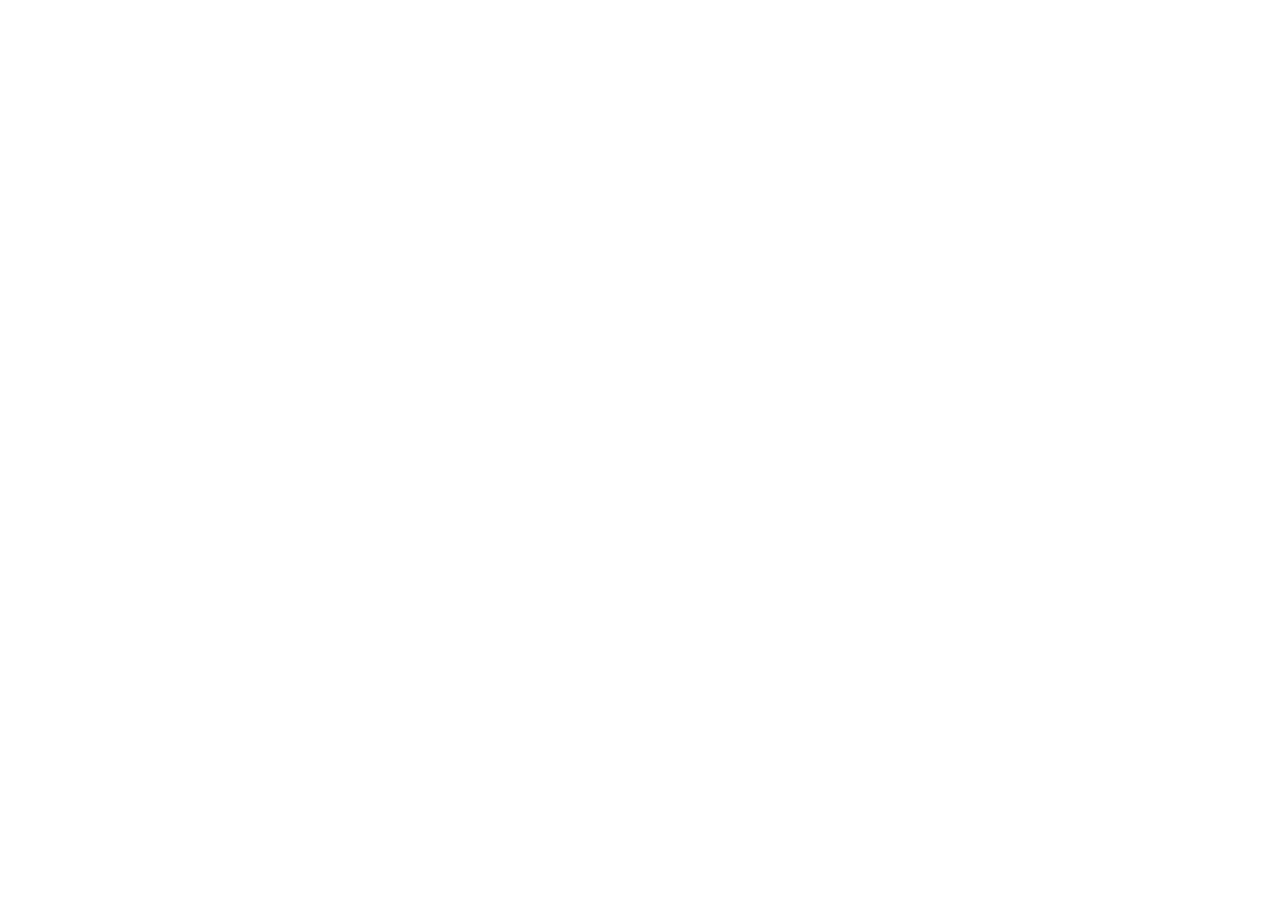
==== index.html @ 455a5738 "Publier l'aperçu temporaire SDC" ====
<!doctype html>
<html lang="fr">
  <head><meta name="robots" content="noindex,nofollow">
    <meta charset="UTF-8" />
    <script>
      if (window.location.hostname === "structuredecuisine.ca") {
        window.location.replace(
          `https://www.structuredecuisine.ca${window.location.pathname}${window.location.search}${window.location.hash}`
        );
      }
    </script>
    <link rel="icon" type="image/png" href="https://media.base44.com/images/public/6a1e650413ca19ba5ec7c178/7df079cc3_generated_image.png" />
    <meta name="viewport" content="width=device-width, initial-scale=1.0, maximum-scale=5.0, user-scalable=yes" />
    <meta name="description" content="Structure de Cuisine implante un système d'exploitation complet dans votre cuisine de restaurant : planification, production, service, standards, procédures et food cost connectés en un seul système cohérent." />
    <link rel="manifest" href="/manifest.json" />
    <title>Structure de Cuisine — Le système d'exploitation des cuisines de restaurant</title>
    <!-- Open Graph / Facebook -->
    <meta property="og:type" content="website" />
    <meta property="og:url" content="https://structuredecuisine.ca/" />
    <meta property="og:title" content="Une cuisine autonome et rentable — le système d'exploitation des cuisines professionnelles" />
    <meta property="og:description" content="Pas un logiciel : un système. Restos, traiteurs, RPA et pourvoiries — planification, production, service, standards et food cost connectés, implantés chez vous par notre équipe." />
    <meta property="og:image" content="https://media.base44.com/images/public/6a1e650413ca19ba5ec7c178/11a339446_generated_image.png" />
    <meta property="og:image:width" content="1200" />
    <meta property="og:image:height" content="630" />
    <meta property="og:locale" content="fr_CA" />
    <meta property="og:site_name" content="Structure de Cuisine" />
    <meta property="og:image:alt" content="Structure de Cuisine — système d'exploitation pour cuisines professionnelles" />
    <!-- Twitter Card -->
    <meta name="twitter:card" content="summary_large_image" />
    <meta name="twitter:title" content="Une cuisine autonome et rentable — le système d'exploitation des cuisines professionnelles" />
    <meta name="twitter:description" content="Pas un logiciel : un système. Restos, traiteurs, RPA et pourvoiries — planification, production, service, standards et food cost connectés." />
    <meta name="twitter:image" content="https://media.base44.com/images/public/6a1e650413ca19ba5ec7c178/11a339446_generated_image.png" />
    <!-- Structured Data: Organization -->
    <script type="application/ld+json">
    {
      "@context": "https://schema.org",
      "@type": "Organization",
      "name": "Structure de Cuisine",
      "url": "https://structuredecuisine.ca",
      "logo": "https://media.base44.com/images/public/6a1e650413ca19ba5ec7c178/b136acbcc_ChatGPTImage14juil202619_05_36.png",
      "description": "Système d'exploitation pour cuisines professionnelles et résidences privées pour aînés.",
      "telephone": "+1-819-266-7473",
      "email": "info@structuredecuisine.ca",
      "address": {
        "@type": "PostalAddress",
        "addressRegion": "QC",
        "addressCountry": "CA"
      }
    }
    </script>
    <!-- Google Search Console Verification -->
    <meta name="google-site-verification" content="1Y_X5spc3R9MdugPb4sl7Ts0Dm1NwcgOAiDDQ8-FZPk" />
    <script type="module" crossorigin src="/assets/index-BMzRakE6.js"></script>
    <link rel="stylesheet" crossorigin href="/assets/index-CSy0cSYy.css">
  </head>
  <body>
    <div id="root"></div>
  </body>
</html>
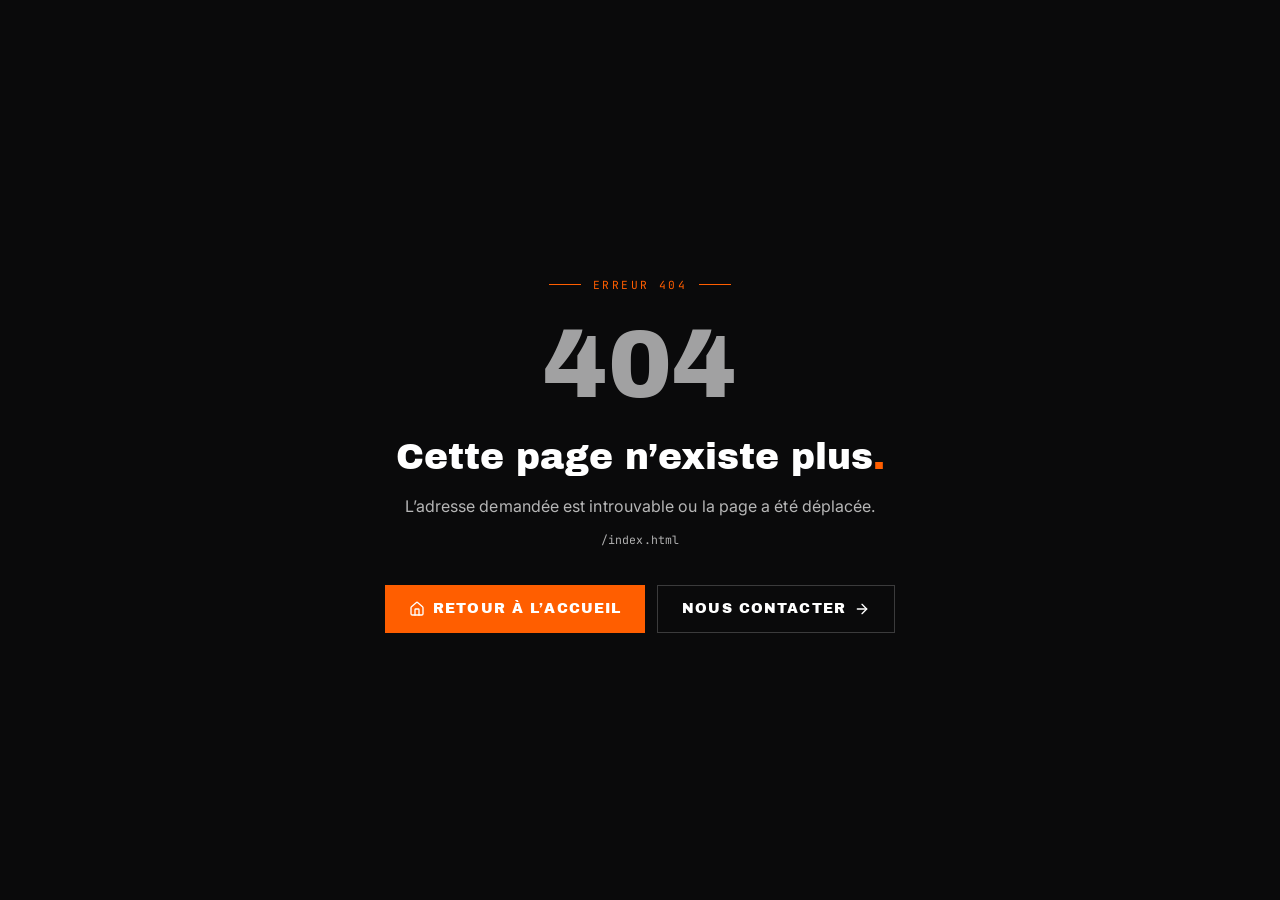
==== commit d6512d74: "Remplacer l’ancienne maquette par l’adaptation fidèle du site actuel" ====
--- a/index.html
+++ b/index.html
@@ -1,24 +1,18 @@
 <!doctype html>
 <html lang="fr">
-  <head><meta name="robots" content="noindex,nofollow">
+  <head>
     <meta charset="UTF-8" />
-    <script>
-      if (window.location.hostname === "structuredecuisine.ca") {
-        window.location.replace(
-          `https://www.structuredecuisine.ca${window.location.pathname}${window.location.search}${window.location.hash}`
-        );
-      }
-    </script>
     <link rel="icon" type="image/png" href="https://media.base44.com/images/public/6a1e650413ca19ba5ec7c178/7df079cc3_generated_image.png" />
     <meta name="viewport" content="width=device-width, initial-scale=1.0, maximum-scale=5.0, user-scalable=yes" />
-    <meta name="description" content="Structure de Cuisine implante un système d'exploitation complet dans votre cuisine de restaurant : planification, production, service, standards, procédures et food cost connectés en un seul système cohérent." />
+    <meta name="robots" content="noindex, nofollow, noarchive" />
+    <meta name="description" content="Reprenez le contrôle de votre cuisine grâce à des chefs expérimentés qui standardisent vos recettes, structurent votre production et implantent un système fait sur mesure." />
     <link rel="manifest" href="/manifest.json" />
-    <title>Structure de Cuisine — Le système d'exploitation des cuisines de restaurant</title>
+    <title>Structure de Cuisine — Des chefs expérimentés pour reprendre le contrôle</title>
     <!-- Open Graph / Facebook -->
     <meta property="og:type" content="website" />
     <meta property="og:url" content="https://structuredecuisine.ca/" />
-    <meta property="og:title" content="Une cuisine autonome et rentable — le système d'exploitation des cuisines professionnelles" />
-    <meta property="og:description" content="Pas un logiciel : un système. Restos, traiteurs, RPA et pourvoiries — planification, production, service, standards et food cost connectés, implantés chez vous par notre équipe." />
+    <meta property="og:title" content="Reprenez le contrôle grâce à des chefs expérimentés" />
+    <meta property="og:description" content="Nos chefs s'investissent dans votre cuisine pour standardiser les recettes, structurer la production et implanter un système fait sur mesure." />
     <meta property="og:image" content="https://media.base44.com/images/public/6a1e650413ca19ba5ec7c178/11a339446_generated_image.png" />
     <meta property="og:image:width" content="1200" />
     <meta property="og:image:height" content="630" />
@@ -27,8 +21,8 @@
     <meta property="og:image:alt" content="Structure de Cuisine — système d'exploitation pour cuisines professionnelles" />
     <!-- Twitter Card -->
     <meta name="twitter:card" content="summary_large_image" />
-    <meta name="twitter:title" content="Une cuisine autonome et rentable — le système d'exploitation des cuisines professionnelles" />
-    <meta name="twitter:description" content="Pas un logiciel : un système. Restos, traiteurs, RPA et pourvoiries — planification, production, service, standards et food cost connectés." />
+    <meta name="twitter:title" content="Reprenez le contrôle grâce à des chefs expérimentés" />
+    <meta name="twitter:description" content="Nos chefs s'investissent dans votre cuisine pour standardiser les recettes, structurer la production et implanter un système fait sur mesure." />
     <meta name="twitter:image" content="https://media.base44.com/images/public/6a1e650413ca19ba5ec7c178/11a339446_generated_image.png" />
     <!-- Structured Data: Organization -->
     <script type="application/ld+json">
@@ -50,8 +44,8 @@
     </script>
     <!-- Google Search Console Verification -->
     <meta name="google-site-verification" content="1Y_X5spc3R9MdugPb4sl7Ts0Dm1NwcgOAiDDQ8-FZPk" />
-    <script type="module" crossorigin src="/assets/index-BMzRakE6.js"></script>
-    <link rel="stylesheet" crossorigin href="/assets/index-CSy0cSYy.css">
+    <script type="module" crossorigin src="/sdc-static/assets/index-B7ZdfgzP.js"></script>
+    <link rel="stylesheet" crossorigin href="/sdc-static/assets/index-BBaNvQqm.css">
   </head>
   <body>
     <div id="root"></div>
--- a/sdc-static/assets/index-BBaNvQqm.css
+++ b/sdc-static/assets/index-BBaNvQqm.css
@@ -0,0 +1 @@
+@import"https://fonts.googleapis.com/css2?family=Archivo+Black&family=Inter:wght@300;400;500;600;700&family=JetBrains+Mono:wght@400;500&display=swap";*,:before,:after{--tw-border-spacing-x: 0;--tw-border-spacing-y: 0;--tw-translate-x: 0;--tw-translate-y: 0;--tw-rotate: 0;--tw-skew-x: 0;--tw-skew-y: 0;--tw-scale-x: 1;--tw-scale-y: 1;--tw-pan-x: ;--tw-pan-y: ;--tw-pinch-zoom: ;--tw-scroll-snap-strictness: proximity;--tw-gradient-from-position: ;--tw-gradient-via-position: ;--tw-gradient-to-position: ;--tw-ordinal: ;--tw-slashed-zero: ;--tw-numeric-figure: ;--tw-numeric-spacing: ;--tw-numeric-fraction: ;--tw-ring-inset: ;--tw-ring-offset-width: 0px;--tw-ring-offset-color: #fff;--tw-ring-color: rgb(59 130 246 / .5);--tw-ring-offset-shadow: 0 0 #0000;--tw-ring-shadow: 0 0 #0000;--tw-shadow: 0 0 #0000;--tw-shadow-colored: 0 0 #0000;--tw-blur: ;--tw-brightness: ;--tw-contrast: ;--tw-grayscale: ;--tw-hue-rotate: ;--tw-invert: ;--tw-saturate: ;--tw-sepia: ;--tw-drop-shadow: ;--tw-backdrop-blur: ;--tw-backdrop-brightness: ;--tw-backdrop-contrast: ;--tw-backdrop-grayscale: ;--tw-backdrop-hue-rotate: ;--tw-backdrop-invert: ;--tw-backdrop-opacity: ;--tw-backdrop-saturate: ;--tw-backdrop-sepia: ;--tw-contain-size: ;--tw-contain-layout: ;--tw-contain-paint: ;--tw-contain-style: }::backdrop{--tw-border-spacing-x: 0;--tw-border-spacing-y: 0;--tw-translate-x: 0;--tw-translate-y: 0;--tw-rotate: 0;--tw-skew-x: 0;--tw-skew-y: 0;--tw-scale-x: 1;--tw-scale-y: 1;--tw-pan-x: ;--tw-pan-y: ;--tw-pinch-zoom: ;--tw-scroll-snap-strictness: proximity;--tw-gradient-from-position: ;--tw-gradient-via-position: ;--tw-gradient-to-position: ;--tw-ordinal: ;--tw-slashed-zero: ;--tw-numeric-figure: ;--tw-numeric-spacing: ;--tw-numeric-fraction: ;--tw-ring-inset: ;--tw-ring-offset-width: 0px;--tw-ring-offset-color: #fff;--tw-ring-color: rgb(59 130 246 / .5);--tw-ring-offset-shadow: 0 0 #0000;--tw-ring-shadow: 0 0 #0000;--tw-shadow: 0 0 #0000;--tw-shadow-colored: 0 0 #0000;--tw-blur: ;--tw-brightness: ;--tw-contrast: ;--tw-grayscale: ;--tw-hue-rotate: ;--tw-invert: ;--tw-saturate: ;--tw-sepia: ;--tw-drop-shadow: ;--tw-backdrop-blur: ;--tw-backdrop-brightness: ;--tw-backdrop-contrast: ;--tw-backdrop-grayscale: ;--tw-backdrop-hue-rotate: ;--tw-backdrop-invert: ;--tw-backdrop-opacity: ;--tw-backdrop-saturate: ;--tw-backdrop-sepia: ;--tw-contain-size: ;--tw-contain-layout: ;--tw-contain-paint: ;--tw-contain-style: }*,:before,:after{box-sizing:border-box;border-width:0;border-style:solid;border-color:#e5e7eb}:before,:after{--tw-content: ""}html,:host{line-height:1.5;-webkit-text-size-adjust:100%;-moz-tab-size:4;-o-tab-size:4;tab-size:4;font-family:ui-sans-serif,system-ui,sans-serif,"Apple Color Emoji","Segoe UI Emoji",Segoe UI Symbol,"Noto Color Emoji";font-feature-settings:normal;font-variation-settings:normal;-webkit-tap-highlight-color:transparent}body{margin:0;line-height:inherit}hr{height:0;color:inherit;border-top-width:1px}abbr:where([title]){-webkit-text-decoration:underline dotted;text-decoration:underline dotted}h1,h2,h3,h4,h5,h6{font-size:inherit;font-weight:inherit}a{color:inherit;text-decoration:inherit}b,strong{font-weight:bolder}code,kbd,samp,pre{font-family:var(--font-mono);font-feature-settings:normal;font-variation-settings:normal;font-size:1em}small{font-size:80%}sub,sup{font-size:75%;line-height:0;position:relative;vertical-align:baseline}sub{bottom:-.25em}sup{top:-.5em}table{text-indent:0;border-color:inherit;border-collapse:collapse}button,input,optgroup,select,textarea{font-family:inherit;font-feature-settings:inherit;font-variation-settings:inherit;font-size:100%;font-weight:inherit;line-height:inherit;letter-spacing:inherit;color:inherit;margin:0;padding:0}button,select{text-transform:none}button,input:where([type=button]),input:where([type=reset]),input:where([type=submit]){-webkit-appearance:button;background-color:transparent;background-image:none}:-moz-focusring{outline:auto}:-moz-ui-invalid{box-shadow:none}progress{vertical-align:baseline}::-webkit-inner-spin-button,::-webkit-outer-spin-button{height:auto}[type=search]{-webkit-appearance:textfield;outline-offset:-2px}::-webkit-search-decoration{-webkit-appearance:none}::-webkit-file-upload-button{-webkit-appearance:button;font:inherit}summary{display:list-item}blockquote,dl,dd,h1,h2,h3,h4,h5,h6,hr,figure,p,pre{margin:0}fieldset{margin:0;padding:0}legend{padding:0}ol,ul,menu{list-style:none;margin:0;padding:0}dialog{padding:0}textarea{resize:vertical}input::-moz-placeholder,textarea::-moz-placeholder{opacity:1;color:#9ca3af}input::placeholder,textarea::placeholder{opacity:1;color:#9ca3af}button,[role=button]{cursor:pointer}:disabled{cursor:default}img,svg,video,canvas,audio,iframe,embed,object{display:block;vertical-align:middle}img,video{max-width:100%;height:auto}[hidden]:where(:not([hidden=until-found])){display:none}:root{--background: 0 0% 7%;--foreground: 0 0% 94%;--card: 0 0% 12%;--card-foreground: 0 0% 94%;--popover: 0 0% 10%;--popover-foreground: 0 0% 94%;--primary: 22 100% 50%;--primary-foreground: 0 0% 100%;--secondary: 0 0% 15%;--secondary-foreground: 0 0% 94%;--muted: 0 0% 15%;--muted-foreground: 0 0% 53%;--accent: 0 0% 15%;--accent-foreground: 0 0% 94%;--destructive: 0 84.2% 60.2%;--destructive-foreground: 0 0% 98%;--border: 0 0% 20%;--input: 0 0% 20%;--ring: 22 100% 50%;--chart-1: 22 100% 50%;--chart-2: 0 0% 60%;--chart-3: 0 0% 45%;--chart-4: 22 80% 60%;--chart-5: 0 0% 70%;--radius: .5rem;--font-heading: "Archivo Black", sans-serif;--font-body: "Inter", sans-serif;--font-display: "Archivo Black", sans-serif;--font-mono: "JetBrains Mono", monospace;--sidebar-background: 0 0% 7%;--sidebar-foreground: 0 0% 90%;--sidebar-primary: 22 100% 50%;--sidebar-primary-foreground: 0 0% 100%;--sidebar-accent: 0 0% 11%;--sidebar-accent-foreground: 0 0% 90%;--sidebar-border: 0 0% 17%;--sidebar-ring: 22 100% 50%}.dark{--background: 0 0% 4%;--foreground: 0 0% 98%;--card: 0 0% 7%;--card-foreground: 0 0% 98%;--popover: 0 0% 7%;--popover-foreground: 0 0% 98%;--primary: 22 100% 50%;--primary-foreground: 0 0% 100%;--secondary: 0 0% 14.9%;--secondary-foreground: 0 0% 98%;--muted: 0 0% 14.9%;--muted-foreground: 0 0% 63.9%;--accent: 0 0% 14.9%;--accent-foreground: 0 0% 98%;--destructive: 0 62.8% 30.6%;--destructive-foreground: 0 0% 98%;--border: 0 0% 17%;--input: 0 0% 17%;--ring: 22 100% 50%;--chart-1: 22 100% 50%;--chart-2: 0 0% 60%;--chart-3: 0 0% 45%;--chart-4: 22 80% 60%;--chart-5: 0 0% 70%;--sidebar-background: 0 0% 4%;--sidebar-foreground: 0 0% 90%;--sidebar-primary: 22 100% 50%;--sidebar-primary-foreground: 0 0% 100%;--sidebar-accent: 0 0% 11%;--sidebar-accent-foreground: 0 0% 90%;--sidebar-border: 0 0% 17%;--sidebar-ring: 22 100% 50%}*{border-color:hsl(var(--border));outline-color:hsl(var(--ring) / .5)}body{background-color:hsl(var(--background));font-family:var(--font-body);color:hsl(var(--foreground));overflow-x:hidden}.container{width:100%}@media(min-width:640px){.container{max-width:640px}}@media(min-width:768px){.container{max-width:768px}}@media(min-width:1024px){.container{max-width:1024px}}@media(min-width:1280px){.container{max-width:1280px}}@media(min-width:1536px){.container{max-width:1536px}}.sr-only{position:absolute;width:1px;height:1px;padding:0;margin:-1px;overflow:hidden;clip:rect(0,0,0,0);white-space:nowrap;border-width:0}.pointer-events-none{pointer-events:none}.pointer-events-auto{pointer-events:auto}.\!visible{visibility:visible!important}.visible{visibility:visible}.invisible{visibility:hidden}.static{position:static}.fixed{position:fixed}.absolute{position:absolute}.relative{position:relative}.sticky{position:sticky}.-inset-10{top:-2.5rem;right:-2.5rem;bottom:-2.5rem;left:-2.5rem}.-inset-3{top:-.75rem;right:-.75rem;bottom:-.75rem;left:-.75rem}.inset-0{top:0;right:0;bottom:0;left:0}.inset-x-0{left:0;right:0}.inset-x-4{left:1rem;right:1rem}.inset-y-0{top:0;bottom:0}.-bottom-12{bottom:-3rem}.-bottom-3{bottom:-.75rem}.-bottom-4{bottom:-1rem}.-left-12{left:-3rem}.-left-\[1\.86rem\]{left:-1.86rem}.-right-12{right:-3rem}.-right-2{right:-.5rem}.-right-24{right:-6rem}.-right-3{right:-.75rem}.-right-4{right:-1rem}.-top-12{top:-3rem}.-top-2{top:-.5rem}.-top-2\.5{top:-.625rem}.-top-24{top:-6rem}.-top-3{top:-.75rem}.bottom-0{bottom:0}.bottom-2{bottom:.5rem}.bottom-3{bottom:.75rem}.bottom-4{bottom:1rem}.bottom-6{bottom:1.5rem}.bottom-\[100px\]{bottom:100px}.bottom-\[calc\(80px\+env\(safe-area-inset-bottom\)\)\]{bottom:calc(80px + env(safe-area-inset-bottom))}.left-0{left:0}.left-1{left:.25rem}.left-1\/2{left:50%}.left-11{left:2.75rem}.left-2{left:.5rem}.left-3{left:.75rem}.left-4{left:1rem}.left-6{left:1.5rem}.left-\[12\.5\%\]{left:12.5%}.left-\[34px\]{left:34px}.left-\[50\%\]{left:50%}.right-0{right:0}.right-1{right:.25rem}.right-11{right:2.75rem}.right-2{right:.5rem}.right-3{right:.75rem}.right-4{right:1rem}.right-5{right:1.25rem}.right-6{right:1.5rem}.right-\[12\.5\%\]{right:12.5%}.top-0{top:0}.top-1{top:.25rem}.top-1\.5{top:.375rem}.top-1\/2{top:50%}.top-11{top:2.75rem}.top-2{top:.5rem}.top-20{top:5rem}.top-3{top:.75rem}.top-3\.5{top:.875rem}.top-4{top:1rem}.top-5{top:1.25rem}.top-6{top:1.5rem}.top-8{top:2rem}.top-\[1px\]{top:1px}.top-\[50\%\]{top:50%}.top-\[60\%\]{top:60%}.top-\[72px\]{top:72px}.top-\[calc\(\.75rem\+env\(safe-area-inset-top\)\)\]{top:calc(.75rem + env(safe-area-inset-top))}.top-full{top:100%}.-z-10{z-index:-10}.z-10{z-index:10}.z-20{z-index:20}.z-40{z-index:40}.z-50{z-index:50}.z-\[100001\]{z-index:100001}.z-\[100\]{z-index:100}.z-\[120\]{z-index:120}.z-\[130\]{z-index:130}.z-\[140\]{z-index:140}.z-\[1\]{z-index:1}.z-\[200\]{z-index:200}.z-\[210\]{z-index:210}.z-\[260\]{z-index:260}.z-\[300\]{z-index:300}.z-\[310\]{z-index:310}.z-\[90\]{z-index:90}.z-\[98\]{z-index:98}.z-\[99\]{z-index:99}.order-first{order:-9999}.col-span-1{grid-column:span 1 / span 1}.col-span-2{grid-column:span 2 / span 2}.col-span-3{grid-column:span 3 / span 3}.row-span-2{grid-row:span 2 / span 2}.-mx-1{margin-left:-.25rem;margin-right:-.25rem}.mx-0\.5{margin-left:.125rem;margin-right:.125rem}.mx-2{margin-left:.5rem;margin-right:.5rem}.mx-3{margin-left:.75rem;margin-right:.75rem}.mx-3\.5{margin-left:.875rem;margin-right:.875rem}.mx-auto{margin-left:auto;margin-right:auto}.my-0\.5{margin-top:.125rem;margin-bottom:.125rem}.my-1{margin-top:.25rem;margin-bottom:.25rem}.my-1\.5{margin-top:.375rem;margin-bottom:.375rem}.-ml-4{margin-left:-1rem}.-mt-4{margin-top:-1rem}.mb-1{margin-bottom:.25rem}.mb-1\.5{margin-bottom:.375rem}.mb-10{margin-bottom:2.5rem}.mb-12{margin-bottom:3rem}.mb-14{margin-bottom:3.5rem}.mb-16{margin-bottom:4rem}.mb-2{margin-bottom:.5rem}.mb-2\.5{margin-bottom:.625rem}.mb-20{margin-bottom:5rem}.mb-3{margin-bottom:.75rem}.mb-4{margin-bottom:1rem}.mb-5{margin-bottom:1.25rem}.mb-6{margin-bottom:1.5rem}.mb-7{margin-bottom:1.75rem}.mb-8{margin-bottom:2rem}.mb-9{margin-bottom:2.25rem}.mb-auto{margin-bottom:auto}.ml-1{margin-left:.25rem}.ml-2{margin-left:.5rem}.ml-3{margin-left:.75rem}.ml-4{margin-left:1rem}.ml-6{margin-left:1.5rem}.ml-auto{margin-left:auto}.mr-1{margin-right:.25rem}.mr-1\.5{margin-right:.375rem}.mr-2{margin-right:.5rem}.mr-3{margin-right:.75rem}.mt-0\.5{margin-top:.125rem}.mt-1{margin-top:.25rem}.mt-1\.5{margin-top:.375rem}.mt-10{margin-top:2.5rem}.mt-12{margin-top:3rem}.mt-14{margin-top:3.5rem}.mt-16{margin-top:4rem}.mt-2{margin-top:.5rem}.mt-24{margin-top:6rem}.mt-3{margin-top:.75rem}.mt-4{margin-top:1rem}.mt-5{margin-top:1.25rem}.mt-6{margin-top:1.5rem}.mt-7{margin-top:1.75rem}.mt-8{margin-top:2rem}.mt-9{margin-top:2.25rem}.mt-\[3px\]{margin-top:3px}.mt-auto{margin-top:auto}.line-clamp-2{overflow:hidden;display:-webkit-box;-webkit-box-orient:vertical;-webkit-line-clamp:2}.block{display:block}.inline-block{display:inline-block}.inline{display:inline}.flex{display:flex}.inline-flex{display:inline-flex}.table{display:table}.grid{display:grid}.hidden{display:none}.aspect-\[16\/10\]{aspect-ratio:16/10}.aspect-\[2\/1\]{aspect-ratio:2/1}.aspect-\[4\/3\]{aspect-ratio:4/3}.aspect-\[4\/5\]{aspect-ratio:4/5}.aspect-\[9\/16\]{aspect-ratio:9/16}.aspect-square{aspect-ratio:1 / 1}.aspect-video{aspect-ratio:16 / 9}.size-4{width:1rem;height:1rem}.h-0\.5{height:.125rem}.h-1{height:.25rem}.h-1\.5{height:.375rem}.h-10{height:2.5rem}.h-11{height:2.75rem}.h-12{height:3rem}.h-14{height:3.5rem}.h-16{height:4rem}.h-2{height:.5rem}.h-2\.5{height:.625rem}.h-20{height:5rem}.h-24{height:6rem}.h-3{height:.75rem}.h-3\.5{height:.875rem}.h-4{height:1rem}.h-48{height:12rem}.h-5{height:1.25rem}.h-6{height:1.5rem}.h-64{height:16rem}.h-7{height:1.75rem}.h-8{height:2rem}.h-9{height:2.25rem}.h-\[17px\]{height:17px}.h-\[1px\]{height:1px}.h-\[38px\]{height:38px}.h-\[420px\]{height:420px}.h-\[52px\]{height:52px}.h-\[72px\]{height:72px}.h-\[74px\]{height:74px}.h-\[var\(--radix-navigation-menu-viewport-height\)\]{height:var(--radix-navigation-menu-viewport-height)}.h-\[var\(--radix-select-trigger-height\)\]{height:var(--radix-select-trigger-height)}.h-auto{height:auto}.h-full{height:100%}.h-px{height:1px}.h-svh{height:100svh}.max-h-80{max-height:20rem}.max-h-96{max-height:24rem}.max-h-\[100dvh\]{max-height:100dvh}.max-h-\[300px\]{max-height:300px}.max-h-\[80vh\]{max-height:80vh}.max-h-\[88vh\]{max-height:88vh}.max-h-full{max-height:100%}.max-h-screen{max-height:100vh}.min-h-0{min-height:0px}.min-h-10{min-height:2.5rem}.min-h-11{min-height:2.75rem}.min-h-12{min-height:3rem}.min-h-14{min-height:3.5rem}.min-h-16{min-height:4rem}.min-h-20{min-height:5rem}.min-h-44{min-height:11rem}.min-h-\[100px\]{min-height:100px}.min-h-\[100svh\]{min-height:100svh}.min-h-\[120px\]{min-height:120px}.min-h-\[140px\]{min-height:140px}.min-h-\[150px\]{min-height:150px}.min-h-\[22rem\]{min-height:22rem}.min-h-\[24rem\]{min-height:24rem}.min-h-\[31rem\]{min-height:31rem}.min-h-\[5\.25rem\]{min-height:5.25rem}.min-h-\[500px\]{min-height:500px}.min-h-\[52px\]{min-height:52px}.min-h-\[60px\]{min-height:60px}.min-h-screen{min-height:100vh}.min-h-svh{min-height:100svh}.w-0{width:0px}.w-1{width:.25rem}.w-1\.5{width:.375rem}.w-10{width:2.5rem}.w-11{width:2.75rem}.w-12{width:3rem}.w-14{width:3.5rem}.w-16{width:4rem}.w-2{width:.5rem}.w-2\.5{width:.625rem}.w-20{width:5rem}.w-24{width:6rem}.w-28{width:7rem}.w-3{width:.75rem}.w-3\.5{width:.875rem}.w-3\/4{width:75%}.w-32{width:8rem}.w-4{width:1rem}.w-48{width:12rem}.w-5{width:1.25rem}.w-52{width:13rem}.w-56{width:14rem}.w-6{width:1.5rem}.w-64{width:16rem}.w-7{width:1.75rem}.w-72{width:18rem}.w-8{width:2rem}.w-9{width:2.25rem}.w-\[--sidebar-width\]{width:var(--sidebar-width)}.w-\[100px\]{width:100px}.w-\[17px\]{width:17px}.w-\[1px\]{width:1px}.w-\[210px\]{width:210px}.w-\[38px\]{width:38px}.w-\[52px\]{width:52px}.w-auto{width:auto}.w-fit{width:-moz-fit-content;width:fit-content}.w-full{width:100%}.w-max{width:-moz-max-content;width:max-content}.w-px{width:1px}.min-w-0{min-width:0px}.min-w-10{min-width:2.5rem}.min-w-5{min-width:1.25rem}.min-w-8{min-width:2rem}.min-w-9{min-width:2.25rem}.min-w-\[12rem\]{min-width:12rem}.min-w-\[8rem\]{min-width:8rem}.min-w-\[var\(--radix-select-trigger-width\)\]{min-width:var(--radix-select-trigger-width)}.max-w-0{max-width:0px}.max-w-2xl{max-width:42rem}.max-w-3xl{max-width:48rem}.max-w-4xl{max-width:56rem}.max-w-5xl{max-width:64rem}.max-w-6xl{max-width:72rem}.max-w-7xl{max-width:80rem}.max-w-\[--skeleton-width\]{max-width:var(--skeleton-width)}.max-w-\[29rem\]{max-width:29rem}.max-w-\[420px\]{max-width:420px}.max-w-\[520px\]{max-width:520px}.max-w-\[560px\]{max-width:560px}.max-w-\[90\%\]{max-width:90%}.max-w-\[92vw\]{max-width:92vw}.max-w-\[96rem\]{max-width:96rem}.max-w-full{max-width:100%}.max-w-lg{max-width:32rem}.max-w-max{max-width:-moz-max-content;max-width:max-content}.max-w-md{max-width:28rem}.max-w-sm{max-width:24rem}.max-w-xl{max-width:36rem}.flex-1{flex:1 1 0%}.flex-shrink{flex-shrink:1}.flex-shrink-0,.shrink-0{flex-shrink:0}.grow{flex-grow:1}.grow-0{flex-grow:0}.basis-full{flex-basis:100%}.caption-bottom{caption-side:bottom}.border-collapse{border-collapse:collapse}.-translate-x-1\/2{--tw-translate-x: -50%;transform:translate(var(--tw-translate-x),var(--tw-translate-y)) rotate(var(--tw-rotate)) skew(var(--tw-skew-x)) skewY(var(--tw-skew-y)) scaleX(var(--tw-scale-x)) scaleY(var(--tw-scale-y))}.-translate-x-px{--tw-translate-x: -1px;transform:translate(var(--tw-translate-x),var(--tw-translate-y)) rotate(var(--tw-rotate)) skew(var(--tw-skew-x)) skewY(var(--tw-skew-y)) scaleX(var(--tw-scale-x)) scaleY(var(--tw-scale-y))}.-translate-y-1\/2{--tw-translate-y: -50%;transform:translate(var(--tw-translate-x),var(--tw-translate-y)) rotate(var(--tw-rotate)) skew(var(--tw-skew-x)) skewY(var(--tw-skew-y)) scaleX(var(--tw-scale-x)) scaleY(var(--tw-scale-y))}.translate-x-\[-50\%\]{--tw-translate-x: -50%;transform:translate(var(--tw-translate-x),var(--tw-translate-y)) rotate(var(--tw-rotate)) skew(var(--tw-skew-x)) skewY(var(--tw-skew-y)) scaleX(var(--tw-scale-x)) scaleY(var(--tw-scale-y))}.translate-x-px{--tw-translate-x: 1px;transform:translate(var(--tw-translate-x),var(--tw-translate-y)) rotate(var(--tw-rotate)) skew(var(--tw-skew-x)) skewY(var(--tw-skew-y)) scaleX(var(--tw-scale-x)) scaleY(var(--tw-scale-y))}.translate-y-\[-50\%\]{--tw-translate-y: -50%;transform:translate(var(--tw-translate-x),var(--tw-translate-y)) rotate(var(--tw-rotate)) skew(var(--tw-skew-x)) skewY(var(--tw-skew-y)) scaleX(var(--tw-scale-x)) scaleY(var(--tw-scale-y))}.rotate-180{--tw-rotate: 180deg;transform:translate(var(--tw-translate-x),var(--tw-translate-y)) rotate(var(--tw-rotate)) skew(var(--tw-skew-x)) skewY(var(--tw-skew-y)) scaleX(var(--tw-scale-x)) scaleY(var(--tw-scale-y))}.rotate-45{--tw-rotate: 45deg;transform:translate(var(--tw-translate-x),var(--tw-translate-y)) rotate(var(--tw-rotate)) skew(var(--tw-skew-x)) skewY(var(--tw-skew-y)) scaleX(var(--tw-scale-x)) scaleY(var(--tw-scale-y))}.rotate-90{--tw-rotate: 90deg;transform:translate(var(--tw-translate-x),var(--tw-translate-y)) rotate(var(--tw-rotate)) skew(var(--tw-skew-x)) skewY(var(--tw-skew-y)) scaleX(var(--tw-scale-x)) scaleY(var(--tw-scale-y))}.scale-110{--tw-scale-x: 1.1;--tw-scale-y: 1.1;transform:translate(var(--tw-translate-x),var(--tw-translate-y)) rotate(var(--tw-rotate)) skew(var(--tw-skew-x)) skewY(var(--tw-skew-y)) scaleX(var(--tw-scale-x)) scaleY(var(--tw-scale-y))}.transform{transform:translate(var(--tw-translate-x),var(--tw-translate-y)) rotate(var(--tw-rotate)) skew(var(--tw-skew-x)) skewY(var(--tw-skew-y)) scaleX(var(--tw-scale-x)) scaleY(var(--tw-scale-y))}@keyframes bounce{0%,to{transform:translateY(-25%);animation-timing-function:cubic-bezier(.8,0,1,1)}50%{transform:none;animation-timing-function:cubic-bezier(0,0,.2,1)}}.animate-bounce{animation:bounce 1s infinite}@keyframes pulse{50%{opacity:.5}}.animate-pulse{animation:pulse 2s cubic-bezier(.4,0,.6,1) infinite}@keyframes spin{to{transform:rotate(360deg)}}.animate-spin{animation:spin 1s linear infinite}.cursor-default{cursor:default}.cursor-not-allowed{cursor:not-allowed}.cursor-pointer{cursor:pointer}.cursor-zoom-in{cursor:zoom-in}.touch-none{touch-action:none}.touch-manipulation{touch-action:manipulation}.select-none{-webkit-user-select:none;-moz-user-select:none;user-select:none}.resize-none{resize:none}.resize-y{resize:vertical}.resize{resize:both}.scroll-mt-24{scroll-margin-top:6rem}.scroll-mt-28{scroll-margin-top:7rem}.list-inside{list-style-position:inside}.list-disc{list-style-type:disc}.list-none{list-style-type:none}.appearance-none{-webkit-appearance:none;-moz-appearance:none;appearance:none}.auto-rows-fr{grid-auto-rows:minmax(0,1fr)}.grid-cols-1{grid-template-columns:repeat(1,minmax(0,1fr))}.grid-cols-2{grid-template-columns:repeat(2,minmax(0,1fr))}.grid-cols-3{grid-template-columns:repeat(3,minmax(0,1fr))}.grid-cols-5{grid-template-columns:repeat(5,minmax(0,1fr))}.grid-cols-\[1fr_\.54fr\]{grid-template-columns:1fr .54fr}.flex-row{flex-direction:row}.flex-col{flex-direction:column}.flex-col-reverse{flex-direction:column-reverse}.flex-wrap{flex-wrap:wrap}.items-start{align-items:flex-start}.items-end{align-items:flex-end}.items-center{align-items:center}.items-stretch{align-items:stretch}.justify-start{justify-content:flex-start}.justify-center{justify-content:center}.justify-between{justify-content:space-between}.gap-0{gap:0px}.gap-1{gap:.25rem}.gap-1\.5{gap:.375rem}.gap-10{gap:2.5rem}.gap-12{gap:3rem}.gap-14{gap:3.5rem}.gap-16{gap:4rem}.gap-2{gap:.5rem}.gap-2\.5{gap:.625rem}.gap-3{gap:.75rem}.gap-4{gap:1rem}.gap-5{gap:1.25rem}.gap-6{gap:1.5rem}.gap-8{gap:2rem}.gap-9{gap:2.25rem}.gap-px{gap:1px}.gap-x-2\.5{-moz-column-gap:.625rem;column-gap:.625rem}.gap-x-6{-moz-column-gap:1.5rem;column-gap:1.5rem}.gap-x-8{-moz-column-gap:2rem;column-gap:2rem}.gap-y-1{row-gap:.25rem}.gap-y-3{row-gap:.75rem}.gap-y-8{row-gap:2rem}.space-x-1>:not([hidden])~:not([hidden]){--tw-space-x-reverse: 0;margin-right:calc(.25rem * var(--tw-space-x-reverse));margin-left:calc(.25rem * calc(1 - var(--tw-space-x-reverse)))}.space-x-4>:not([hidden])~:not([hidden]){--tw-space-x-reverse: 0;margin-right:calc(1rem * var(--tw-space-x-reverse));margin-left:calc(1rem * calc(1 - var(--tw-space-x-reverse)))}.space-y-1>:not([hidden])~:not([hidden]){--tw-space-y-reverse: 0;margin-top:calc(.25rem * calc(1 - var(--tw-space-y-reverse)));margin-bottom:calc(.25rem * var(--tw-space-y-reverse))}.space-y-1\.5>:not([hidden])~:not([hidden]){--tw-space-y-reverse: 0;margin-top:calc(.375rem * calc(1 - var(--tw-space-y-reverse)));margin-bottom:calc(.375rem * var(--tw-space-y-reverse))}.space-y-10>:not([hidden])~:not([hidden]){--tw-space-y-reverse: 0;margin-top:calc(2.5rem * calc(1 - var(--tw-space-y-reverse)));margin-bottom:calc(2.5rem * var(--tw-space-y-reverse))}.space-y-2>:not([hidden])~:not([hidden]){--tw-space-y-reverse: 0;margin-top:calc(.5rem * calc(1 - var(--tw-space-y-reverse)));margin-bottom:calc(.5rem * var(--tw-space-y-reverse))}.space-y-2\.5>:not([hidden])~:not([hidden]){--tw-space-y-reverse: 0;margin-top:calc(.625rem * calc(1 - var(--tw-space-y-reverse)));margin-bottom:calc(.625rem * var(--tw-space-y-reverse))}.space-y-3>:not([hidden])~:not([hidden]){--tw-space-y-reverse: 0;margin-top:calc(.75rem * calc(1 - var(--tw-space-y-reverse)));margin-bottom:calc(.75rem * var(--tw-space-y-reverse))}.space-y-4>:not([hidden])~:not([hidden]){--tw-space-y-reverse: 0;margin-top:calc(1rem * calc(1 - var(--tw-space-y-reverse)));margin-bottom:calc(1rem * var(--tw-space-y-reverse))}.space-y-5>:not([hidden])~:not([hidden]){--tw-space-y-reverse: 0;margin-top:calc(1.25rem * calc(1 - var(--tw-space-y-reverse)));margin-bottom:calc(1.25rem * var(--tw-space-y-reverse))}.space-y-6>:not([hidden])~:not([hidden]){--tw-space-y-reverse: 0;margin-top:calc(1.5rem * calc(1 - var(--tw-space-y-reverse)));margin-bottom:calc(1.5rem * var(--tw-space-y-reverse))}.space-y-8>:not([hidden])~:not([hidden]){--tw-space-y-reverse: 0;margin-top:calc(2rem * calc(1 - var(--tw-space-y-reverse)));margin-bottom:calc(2rem * var(--tw-space-y-reverse))}.space-y-9>:not([hidden])~:not([hidden]){--tw-space-y-reverse: 0;margin-top:calc(2.25rem * calc(1 - var(--tw-space-y-reverse)));margin-bottom:calc(2.25rem * var(--tw-space-y-reverse))}.space-y-px>:not([hidden])~:not([hidden]){--tw-space-y-reverse: 0;margin-top:calc(1px * calc(1 - var(--tw-space-y-reverse)));margin-bottom:calc(1px * var(--tw-space-y-reverse))}.divide-y>:not([hidden])~:not([hidden]){--tw-divide-y-reverse: 0;border-top-width:calc(1px * calc(1 - var(--tw-divide-y-reverse)));border-bottom-width:calc(1px * var(--tw-divide-y-reverse))}.divide-white\/10>:not([hidden])~:not([hidden]){border-color:#ffffff1a}.overflow-auto{overflow:auto}.overflow-hidden{overflow:hidden}.overflow-y-auto{overflow-y:auto}.overflow-x-hidden{overflow-x:hidden}.truncate{overflow:hidden;text-overflow:ellipsis;white-space:nowrap}.whitespace-normal{white-space:normal}.whitespace-nowrap{white-space:nowrap}.break-words{overflow-wrap:break-word}.break-all{word-break:break-all}.rounded{border-radius:.25rem}.rounded-2xl{border-radius:1rem}.rounded-\[1\.35rem\]{border-radius:1.35rem}.rounded-\[1\.4rem\]{border-radius:1.4rem}.rounded-\[1\.5rem\]{border-radius:1.5rem}.rounded-\[1\.6rem\]{border-radius:1.6rem}.rounded-\[1rem\]{border-radius:1rem}.rounded-\[2px\]{border-radius:2px}.rounded-\[inherit\]{border-radius:inherit}.rounded-full{border-radius:9999px}.rounded-lg{border-radius:var(--radius)}.rounded-md{border-radius:calc(var(--radius) - 2px)}.rounded-none{border-radius:0}.rounded-sm{border-radius:calc(var(--radius) - 4px)}.rounded-xl{border-radius:.75rem}.rounded-b-\[1rem\]{border-bottom-right-radius:1rem;border-bottom-left-radius:1rem}.rounded-t-\[10px\]{border-top-left-radius:10px;border-top-right-radius:10px}.rounded-t-\[1rem\]{border-top-left-radius:1rem;border-top-right-radius:1rem}.rounded-t-\[2rem\]{border-top-left-radius:2rem;border-top-right-radius:2rem}.rounded-tl-sm{border-top-left-radius:calc(var(--radius) - 4px)}.border{border-width:1px}.border-0{border-width:0px}.border-2{border-width:2px}.border-4{border-width:4px}.border-\[1\.5px\]{border-width:1.5px}.border-\[42px\]{border-width:42px}.border-y{border-top-width:1px;border-bottom-width:1px}.border-b{border-bottom-width:1px}.border-b-2{border-bottom-width:2px}.border-l{border-left-width:1px}.border-l-2{border-left-width:2px}.border-l-4{border-left-width:4px}.border-r{border-right-width:1px}.border-t{border-top-width:1px}.border-dashed{border-style:dashed}.border-\[\#0c0c0d\]{--tw-border-opacity: 1;border-color:rgb(12 12 13 / var(--tw-border-opacity, 1))}.border-\[\#111111\]{--tw-border-opacity: 1;border-color:rgb(17 17 17 / var(--tw-border-opacity, 1))}.border-\[\#151515\]{--tw-border-opacity: 1;border-color:rgb(21 21 21 / var(--tw-border-opacity, 1))}.border-\[\#262626\]{--tw-border-opacity: 1;border-color:rgb(38 38 38 / var(--tw-border-opacity, 1))}.border-\[\#2A2A2A\]{--tw-border-opacity: 1;border-color:rgb(42 42 42 / var(--tw-border-opacity, 1))}.border-\[\#8b5cf6\]\/45{border-color:#8b5cf673}.border-\[\#E5E7EB\]{--tw-border-opacity: 1;border-color:rgb(229 231 235 / var(--tw-border-opacity, 1))}.border-\[\#e4622c\]{--tw-border-opacity: 1;border-color:rgb(228 98 44 / var(--tw-border-opacity, 1))}.border-\[\#e4622c\]\/15{border-color:#e4622c26}.border-\[\#e4622c\]\/25{border-color:#e4622c40}.border-\[\#e4622c\]\/30{border-color:#e4622c4d}.border-\[\#e4622c\]\/55{border-color:#e4622c8c}.border-\[--color-border\]{border-color:var(--color-border)}.border-black\/10{border-color:#0000001a}.border-black\/15{border-color:#00000026}.border-black\/20{border-color:#0003}.border-black\/5{border-color:#0000000d}.border-blue-500\/30{border-color:#3b82f64d}.border-border{border-color:hsl(var(--border))}.border-border\/50{border-color:hsl(var(--border) / .5)}.border-destructive{border-color:hsl(var(--destructive))}.border-destructive\/50{border-color:hsl(var(--destructive) / .5)}.border-green-400\/30{border-color:#4ade804d}.border-green-500\/30{border-color:#22c55e4d}.border-green-500\/40{border-color:#22c55e66}.border-input{border-color:hsl(var(--input))}.border-primary{border-color:hsl(var(--primary))}.border-primary\/15{border-color:hsl(var(--primary) / .15)}.border-primary\/20{border-color:hsl(var(--primary) / .2)}.border-primary\/25{border-color:hsl(var(--primary) / .25)}.border-primary\/30{border-color:hsl(var(--primary) / .3)}.border-primary\/40{border-color:hsl(var(--primary) / .4)}.border-primary\/50{border-color:hsl(var(--primary) / .5)}.border-primary\/60{border-color:hsl(var(--primary) / .6)}.border-primary\/70{border-color:hsl(var(--primary) / .7)}.border-red-400\/30{border-color:#f871714d}.border-red-500\/20{border-color:#ef444433}.border-red-500\/30{border-color:#ef44444d}.border-red-500\/40{border-color:#ef444466}.border-red-500\/50{border-color:#ef444480}.border-red-700\/15{border-color:#b91c1c26}.border-sidebar-border{border-color:hsl(var(--sidebar-border))}.border-slate-100{--tw-border-opacity: 1;border-color:rgb(241 245 249 / var(--tw-border-opacity, 1))}.border-slate-200{--tw-border-opacity: 1;border-color:rgb(226 232 240 / var(--tw-border-opacity, 1))}.border-transparent{border-color:transparent}.border-white\/10{border-color:#ffffff1a}.border-white\/15{border-color:#ffffff26}.border-white\/20{border-color:#fff3}.border-white\/25{border-color:#ffffff40}.border-white\/30{border-color:#ffffff4d}.border-white\/40{border-color:#fff6}.border-white\/5{border-color:#ffffff0d}.border-white\/50{border-color:#ffffff80}.border-yellow-500\/30{border-color:#eab3084d}.border-yellow-500\/40{border-color:#eab30866}.border-l-primary{border-left-color:hsl(var(--primary))}.border-l-transparent{border-left-color:transparent}.border-t-primary{border-top-color:hsl(var(--primary))}.border-t-slate-800{--tw-border-opacity: 1;border-top-color:rgb(30 41 59 / var(--tw-border-opacity, 1))}.border-t-transparent{border-top-color:transparent}.bg-\[\#060606\]{--tw-bg-opacity: 1;background-color:rgb(6 6 6 / var(--tw-bg-opacity, 1))}.bg-\[\#080808\]{--tw-bg-opacity: 1;background-color:rgb(8 8 8 / var(--tw-bg-opacity, 1))}.bg-\[\#080809\]{--tw-bg-opacity: 1;background-color:rgb(8 8 9 / var(--tw-bg-opacity, 1))}.bg-\[\#0A0A0A\]{--tw-bg-opacity: 1;background-color:rgb(10 10 10 / var(--tw-bg-opacity, 1))}.bg-\[\#0A0A0B\]{--tw-bg-opacity: 1;background-color:rgb(10 10 11 / var(--tw-bg-opacity, 1))}.bg-\[\#0A0A0B\]\/70{background-color:#0a0a0bb3}.bg-\[\#0A0A0B\]\/95{background-color:#0a0a0bf2}.bg-\[\#0B0B0B\]{--tw-bg-opacity: 1;background-color:rgb(11 11 11 / var(--tw-bg-opacity, 1))}.bg-\[\#0D0D0D\]{--tw-bg-opacity: 1;background-color:rgb(13 13 13 / var(--tw-bg-opacity, 1))}.bg-\[\#0D0D0E\]{--tw-bg-opacity: 1;background-color:rgb(13 13 14 / var(--tw-bg-opacity, 1))}.bg-\[\#0F0F0F\]{--tw-bg-opacity: 1;background-color:rgb(15 15 15 / var(--tw-bg-opacity, 1))}.bg-\[\#0a0a0a\]\/90{background-color:#0a0a0ae6}.bg-\[\#0c0c0d\]{--tw-bg-opacity: 1;background-color:rgb(12 12 13 / var(--tw-bg-opacity, 1))}.bg-\[\#0c0c0d\]\/95{background-color:#0c0c0df2}.bg-\[\#0f0f10\]{--tw-bg-opacity: 1;background-color:rgb(15 15 16 / var(--tw-bg-opacity, 1))}.bg-\[\#101010\]{--tw-bg-opacity: 1;background-color:rgb(16 16 16 / var(--tw-bg-opacity, 1))}.bg-\[\#111111\]{--tw-bg-opacity: 1;background-color:rgb(17 17 17 / var(--tw-bg-opacity, 1))}.bg-\[\#111112\]{--tw-bg-opacity: 1;background-color:rgb(17 17 18 / var(--tw-bg-opacity, 1))}.bg-\[\#111\]{--tw-bg-opacity: 1;background-color:rgb(17 17 17 / var(--tw-bg-opacity, 1))}.bg-\[\#151515\]{--tw-bg-opacity: 1;background-color:rgb(21 21 21 / var(--tw-bg-opacity, 1))}.bg-\[\#161616\]{--tw-bg-opacity: 1;background-color:rgb(22 22 22 / var(--tw-bg-opacity, 1))}.bg-\[\#171717\]{--tw-bg-opacity: 1;background-color:rgb(23 23 23 / var(--tw-bg-opacity, 1))}.bg-\[\#1A1A1A\]{--tw-bg-opacity: 1;background-color:rgb(26 26 26 / var(--tw-bg-opacity, 1))}.bg-\[\#1C1C1C\]{--tw-bg-opacity: 1;background-color:rgb(28 28 28 / var(--tw-bg-opacity, 1))}.bg-\[\#1E1E1E\]{--tw-bg-opacity: 1;background-color:rgb(30 30 30 / var(--tw-bg-opacity, 1))}.bg-\[\#272727\]{--tw-bg-opacity: 1;background-color:rgb(39 39 39 / var(--tw-bg-opacity, 1))}.bg-\[\#2a292d\]{--tw-bg-opacity: 1;background-color:rgb(42 41 45 / var(--tw-bg-opacity, 1))}.bg-\[\#3A3A3A\]{--tw-bg-opacity: 1;background-color:rgb(58 58 58 / var(--tw-bg-opacity, 1))}.bg-\[\#6d28d9\]\/20{background-color:#6d28d933}.bg-\[\#9CA3AF\]{--tw-bg-opacity: 1;background-color:rgb(156 163 175 / var(--tw-bg-opacity, 1))}.bg-\[\#D1D5DB\]{--tw-bg-opacity: 1;background-color:rgb(209 213 219 / var(--tw-bg-opacity, 1))}.bg-\[\#F3F4F6\]{--tw-bg-opacity: 1;background-color:rgb(243 244 246 / var(--tw-bg-opacity, 1))}.bg-\[\#FAFAFA\]{--tw-bg-opacity: 1;background-color:rgb(250 250 250 / var(--tw-bg-opacity, 1))}.bg-\[\#FDFDFD\]{--tw-bg-opacity: 1;background-color:rgb(253 253 253 / var(--tw-bg-opacity, 1))}.bg-\[\#b5451c\]{--tw-bg-opacity: 1;background-color:rgb(181 69 28 / var(--tw-bg-opacity, 1))}.bg-\[\#d8d0c3\]{--tw-bg-opacity: 1;background-color:rgb(216 208 195 / var(--tw-bg-opacity, 1))}.bg-\[\#dcebdd\]{--tw-bg-opacity: 1;background-color:rgb(220 235 221 / var(--tw-bg-opacity, 1))}.bg-\[\#ddd5c8\]{--tw-bg-opacity: 1;background-color:rgb(221 213 200 / var(--tw-bg-opacity, 1))}.bg-\[\#e4622c\]{--tw-bg-opacity: 1;background-color:rgb(228 98 44 / var(--tw-bg-opacity, 1))}.bg-\[\#e4622c\]\/10{background-color:#e4622c1a}.bg-\[\#e4622c\]\/15{background-color:#e4622c26}.bg-\[\#f3eee5\]{--tw-bg-opacity: 1;background-color:rgb(243 238 229 / var(--tw-bg-opacity, 1))}.bg-\[\#f4f0e7\]{--tw-bg-opacity: 1;background-color:rgb(244 240 231 / var(--tw-bg-opacity, 1))}.bg-\[\#f5f2ea\]{--tw-bg-opacity: 1;background-color:rgb(245 242 234 / var(--tw-bg-opacity, 1))}.bg-\[\#f6e6dd\]{--tw-bg-opacity: 1;background-color:rgb(246 230 221 / var(--tw-bg-opacity, 1))}.bg-\[\#f8eee8\]{--tw-bg-opacity: 1;background-color:rgb(248 238 232 / var(--tw-bg-opacity, 1))}.bg-\[--color-bg\]{background-color:var(--color-bg)}.bg-accent{background-color:hsl(var(--accent))}.bg-background{background-color:hsl(var(--background))}.bg-black{--tw-bg-opacity: 1;background-color:rgb(0 0 0 / var(--tw-bg-opacity, 1))}.bg-black\/10{background-color:#0000001a}.bg-black\/20{background-color:#0003}.bg-black\/30{background-color:#0000004d}.bg-black\/40{background-color:#0006}.bg-black\/70{background-color:#000000b3}.bg-black\/80{background-color:#000c}.bg-black\/85{background-color:#000000d9}.bg-black\/90{background-color:#000000e6}.bg-blue-500\/10{background-color:#3b82f61a}.bg-border{background-color:hsl(var(--border))}.bg-card{background-color:hsl(var(--card))}.bg-destructive{background-color:hsl(var(--destructive))}.bg-destructive\/10{background-color:hsl(var(--destructive) / .1)}.bg-foreground{background-color:hsl(var(--foreground))}.bg-green-400{--tw-bg-opacity: 1;background-color:rgb(74 222 128 / var(--tw-bg-opacity, 1))}.bg-green-500{--tw-bg-opacity: 1;background-color:rgb(34 197 94 / var(--tw-bg-opacity, 1))}.bg-green-500\/10{background-color:#22c55e1a}.bg-green-500\/15{background-color:#22c55e26}.bg-green-500\/40{background-color:#22c55e66}.bg-green-500\/5{background-color:#22c55e0d}.bg-green-500\/70{background-color:#22c55eb3}.bg-muted{background-color:hsl(var(--muted))}.bg-muted\/50{background-color:hsl(var(--muted) / .5)}.bg-orange-100{--tw-bg-opacity: 1;background-color:rgb(255 237 213 / var(--tw-bg-opacity, 1))}.bg-popover{background-color:hsl(var(--popover))}.bg-primary{background-color:hsl(var(--primary))}.bg-primary\/0{background-color:hsl(var(--primary) / 0)}.bg-primary\/10{background-color:hsl(var(--primary) / .1)}.bg-primary\/15{background-color:hsl(var(--primary) / .15)}.bg-primary\/20{background-color:hsl(var(--primary) / .2)}.bg-primary\/40{background-color:hsl(var(--primary) / .4)}.bg-primary\/5{background-color:hsl(var(--primary) / .05)}.bg-primary\/90{background-color:hsl(var(--primary) / .9)}.bg-primary\/\[0\.02\]{background-color:hsl(var(--primary) / .02)}.bg-primary\/\[0\.03\]{background-color:hsl(var(--primary) / .03)}.bg-primary\/\[0\.04\]{background-color:hsl(var(--primary) / .04)}.bg-primary\/\[0\.05\]{background-color:hsl(var(--primary) / .05)}.bg-primary\/\[0\.06\]{background-color:hsl(var(--primary) / .06)}.bg-red-400\/5{background-color:#f871710d}.bg-red-400\/60{background-color:#f8717199}.bg-red-50{--tw-bg-opacity: 1;background-color:rgb(254 242 242 / var(--tw-bg-opacity, 1))}.bg-red-500\/10{background-color:#ef44441a}.bg-red-500\/15{background-color:#ef444426}.bg-red-500\/30{background-color:#ef44444d}.bg-red-500\/40{background-color:#ef444466}.bg-red-500\/5{background-color:#ef44440d}.bg-red-500\/70{background-color:#ef4444b3}.bg-secondary{background-color:hsl(var(--secondary))}.bg-sidebar{background-color:hsl(var(--sidebar-background))}.bg-sidebar-border{background-color:hsl(var(--sidebar-border))}.bg-slate-50{--tw-bg-opacity: 1;background-color:rgb(248 250 252 / var(--tw-bg-opacity, 1))}.bg-transparent{background-color:transparent}.bg-white{--tw-bg-opacity: 1;background-color:rgb(255 255 255 / var(--tw-bg-opacity, 1))}.bg-white\/10{background-color:#ffffff1a}.bg-white\/15{background-color:#ffffff26}.bg-white\/20{background-color:#fff3}.bg-white\/45{background-color:#ffffff73}.bg-white\/5{background-color:#ffffff0d}.bg-white\/60{background-color:#fff9}.bg-white\/65{background-color:#ffffffa6}.bg-white\/70{background-color:#ffffffb3}.bg-white\/\[\.025\]{background-color:#ffffff06}.bg-white\/\[\.035\]{background-color:#ffffff09}.bg-white\/\[\.045\]{background-color:#ffffff0b}.bg-white\/\[\.04\]{background-color:#ffffff0a}.bg-white\/\[0\.02\]{background-color:#ffffff05}.bg-white\/\[0\.035\]{background-color:#ffffff09}.bg-white\/\[0\.03\]{background-color:#ffffff08}.bg-white\/\[0\.045\]{background-color:#ffffff0b}.bg-white\/\[0\.04\]{background-color:#ffffff0a}.bg-white\/\[0\.05\]{background-color:#ffffff0d}.bg-white\/\[0\.06\]{background-color:#ffffff0f}.bg-yellow-400{--tw-bg-opacity: 1;background-color:rgb(250 204 21 / var(--tw-bg-opacity, 1))}.bg-yellow-500\/10{background-color:#eab3081a}.bg-yellow-500\/15{background-color:#eab30826}.bg-yellow-500\/40{background-color:#eab30866}.bg-yellow-500\/5{background-color:#eab3080d}.bg-yellow-500\/70{background-color:#eab308b3}.bg-yellow-500\/\[0\.06\]{background-color:#eab3080f}.bg-gradient-to-b{background-image:linear-gradient(to bottom,var(--tw-gradient-stops))}.bg-gradient-to-br{background-image:linear-gradient(to bottom right,var(--tw-gradient-stops))}.bg-gradient-to-r{background-image:linear-gradient(to right,var(--tw-gradient-stops))}.bg-gradient-to-t{background-image:linear-gradient(to top,var(--tw-gradient-stops))}.from-\[\#070707\]\/95{--tw-gradient-from: rgb(7 7 7 / .95) var(--tw-gradient-from-position);--tw-gradient-to: rgb(7 7 7 / 0) var(--tw-gradient-to-position);--tw-gradient-stops: var(--tw-gradient-from), var(--tw-gradient-to)}.from-\[\#0A0A0B\]{--tw-gradient-from: #0A0A0B var(--tw-gradient-from-position);--tw-gradient-to: rgb(10 10 11 / 0) var(--tw-gradient-to-position);--tw-gradient-stops: var(--tw-gradient-from), var(--tw-gradient-to)}.from-\[\#0A0A0B\]\/60{--tw-gradient-from: rgb(10 10 11 / .6) var(--tw-gradient-from-position);--tw-gradient-to: rgb(10 10 11 / 0) var(--tw-gradient-to-position);--tw-gradient-stops: var(--tw-gradient-from), var(--tw-gradient-to)}.from-\[\#0A0A0B\]\/70{--tw-gradient-from: rgb(10 10 11 / .7) var(--tw-gradient-from-position);--tw-gradient-to: rgb(10 10 11 / 0) var(--tw-gradient-to-position);--tw-gradient-stops: var(--tw-gradient-from), var(--tw-gradient-to)}.from-\[\#111111\]\/85{--tw-gradient-from: rgb(17 17 17 / .85) var(--tw-gradient-from-position);--tw-gradient-to: rgb(17 17 17 / 0) var(--tw-gradient-to-position);--tw-gradient-stops: var(--tw-gradient-from), var(--tw-gradient-to)}.from-black\/80{--tw-gradient-from: rgb(0 0 0 / .8) var(--tw-gradient-from-position);--tw-gradient-to: rgb(0 0 0 / 0) var(--tw-gradient-to-position);--tw-gradient-stops: var(--tw-gradient-from), var(--tw-gradient-to)}.from-black\/85{--tw-gradient-from: rgb(0 0 0 / .85) var(--tw-gradient-from-position);--tw-gradient-to: rgb(0 0 0 / 0) var(--tw-gradient-to-position);--tw-gradient-stops: var(--tw-gradient-from), var(--tw-gradient-to)}.from-black\/90{--tw-gradient-from: rgb(0 0 0 / .9) var(--tw-gradient-from-position);--tw-gradient-to: rgb(0 0 0 / 0) var(--tw-gradient-to-position);--tw-gradient-stops: var(--tw-gradient-from), var(--tw-gradient-to)}.from-primary{--tw-gradient-from: hsl(var(--primary)) var(--tw-gradient-from-position);--tw-gradient-to: hsl(var(--primary) / 0) var(--tw-gradient-to-position);--tw-gradient-stops: var(--tw-gradient-from), var(--tw-gradient-to)}.from-primary\/15{--tw-gradient-from: hsl(var(--primary) / .15) var(--tw-gradient-from-position);--tw-gradient-to: hsl(var(--primary) / 0) var(--tw-gradient-to-position);--tw-gradient-stops: var(--tw-gradient-from), var(--tw-gradient-to)}.from-primary\/50{--tw-gradient-from: hsl(var(--primary) / .5) var(--tw-gradient-from-position);--tw-gradient-to: hsl(var(--primary) / 0) var(--tw-gradient-to-position);--tw-gradient-stops: var(--tw-gradient-from), var(--tw-gradient-to)}.from-primary\/\[0\.08\]{--tw-gradient-from: hsl(var(--primary) / .08) var(--tw-gradient-from-position);--tw-gradient-to: hsl(var(--primary) / 0) var(--tw-gradient-to-position);--tw-gradient-stops: var(--tw-gradient-from), var(--tw-gradient-to)}.from-transparent{--tw-gradient-from: transparent var(--tw-gradient-from-position);--tw-gradient-to: rgb(0 0 0 / 0) var(--tw-gradient-to-position);--tw-gradient-stops: var(--tw-gradient-from), var(--tw-gradient-to)}.from-white{--tw-gradient-from: #fff var(--tw-gradient-from-position);--tw-gradient-to: rgb(255 255 255 / 0) var(--tw-gradient-to-position);--tw-gradient-stops: var(--tw-gradient-from), var(--tw-gradient-to)}.from-white\/20{--tw-gradient-from: rgb(255 255 255 / .2) var(--tw-gradient-from-position);--tw-gradient-to: rgb(255 255 255 / 0) var(--tw-gradient-to-position);--tw-gradient-stops: var(--tw-gradient-from), var(--tw-gradient-to)}.via-\[\#050505\]\/95{--tw-gradient-to: rgb(5 5 5 / 0) var(--tw-gradient-to-position);--tw-gradient-stops: var(--tw-gradient-from), rgb(5 5 5 / .95) var(--tw-gradient-via-position), var(--tw-gradient-to)}.via-\[\#070707\]\/90{--tw-gradient-to: rgb(7 7 7 / 0) var(--tw-gradient-to-position);--tw-gradient-stops: var(--tw-gradient-from), rgb(7 7 7 / .9) var(--tw-gradient-via-position), var(--tw-gradient-to)}.via-\[\#0A0A0B\]\/50{--tw-gradient-to: rgb(10 10 11 / 0) var(--tw-gradient-to-position);--tw-gradient-stops: var(--tw-gradient-from), rgb(10 10 11 / .5) var(--tw-gradient-via-position), var(--tw-gradient-to)}.via-\[\#0A0A0B\]\/90{--tw-gradient-to: rgb(10 10 11 / 0) var(--tw-gradient-to-position);--tw-gradient-stops: var(--tw-gradient-from), rgb(10 10 11 / .9) var(--tw-gradient-via-position), var(--tw-gradient-to)}.via-\[\#e4622c\]\/70{--tw-gradient-to: rgb(228 98 44 / 0) var(--tw-gradient-to-position);--tw-gradient-stops: var(--tw-gradient-from), rgb(228 98 44 / .7) var(--tw-gradient-via-position), var(--tw-gradient-to)}.via-black\/40{--tw-gradient-to: rgb(0 0 0 / 0) var(--tw-gradient-to-position);--tw-gradient-stops: var(--tw-gradient-from), rgb(0 0 0 / .4) var(--tw-gradient-via-position), var(--tw-gradient-to)}.via-primary{--tw-gradient-to: hsl(var(--primary) / 0) var(--tw-gradient-to-position);--tw-gradient-stops: var(--tw-gradient-from), hsl(var(--primary)) var(--tw-gradient-via-position), var(--tw-gradient-to)}.via-primary\/20{--tw-gradient-to: hsl(var(--primary) / 0) var(--tw-gradient-to-position);--tw-gradient-stops: var(--tw-gradient-from), hsl(var(--primary) / .2) var(--tw-gradient-via-position), var(--tw-gradient-to)}.via-primary\/30{--tw-gradient-to: hsl(var(--primary) / 0) var(--tw-gradient-to-position);--tw-gradient-stops: var(--tw-gradient-from), hsl(var(--primary) / .3) var(--tw-gradient-via-position), var(--tw-gradient-to)}.via-transparent{--tw-gradient-to: rgb(0 0 0 / 0) var(--tw-gradient-to-position);--tw-gradient-stops: var(--tw-gradient-from), transparent var(--tw-gradient-via-position), var(--tw-gradient-to)}.to-\[\#0A0A0B\]\/20{--tw-gradient-to: rgb(10 10 11 / .2) var(--tw-gradient-to-position)}.to-\[\#0A0A0B\]\/30{--tw-gradient-to: rgb(10 10 11 / .3) var(--tw-gradient-to-position)}.to-\[\#0A0A0B\]\/70{--tw-gradient-to: rgb(10 10 11 / .7) var(--tw-gradient-to-position)}.to-\[\#111111\]{--tw-gradient-to: #111111 var(--tw-gradient-to-position)}.to-primary{--tw-gradient-to: hsl(var(--primary)) var(--tw-gradient-to-position)}.to-primary\/5{--tw-gradient-to: hsl(var(--primary) / .05) var(--tw-gradient-to-position)}.to-slate-50{--tw-gradient-to: #f8fafc var(--tw-gradient-to-position)}.to-transparent{--tw-gradient-to: transparent var(--tw-gradient-to-position)}.to-white\/20{--tw-gradient-to: rgb(255 255 255 / .2) var(--tw-gradient-to-position)}.bg-cover{background-size:cover}.bg-\[center_75\%\]{background-position:center 75%}.bg-center{background-position:center}.fill-current{fill:currentColor}.fill-primary{fill:hsl(var(--primary))}.fill-white{fill:#fff}.object-contain{-o-object-fit:contain;object-fit:contain}.object-cover{-o-object-fit:cover;object-fit:cover}.object-\[50\%_42\%\]{-o-object-position:50% 42%;object-position:50% 42%}.object-center{-o-object-position:center;object-position:center}.object-top{-o-object-position:top;object-position:top}.p-0{padding:0}.p-0\.5{padding:.125rem}.p-1{padding:.25rem}.p-1\.5{padding:.375rem}.p-10{padding:2.5rem}.p-12{padding:3rem}.p-2{padding:.5rem}.p-3{padding:.75rem}.p-3\.5{padding:.875rem}.p-4{padding:1rem}.p-5{padding:1.25rem}.p-6{padding:1.5rem}.p-7{padding:1.75rem}.p-8{padding:2rem}.p-\[1px\]{padding:1px}.px-0{padding-left:0;padding-right:0}.px-1{padding-left:.25rem;padding-right:.25rem}.px-1\.5{padding-left:.375rem;padding-right:.375rem}.px-10{padding-left:2.5rem;padding-right:2.5rem}.px-12{padding-left:3rem;padding-right:3rem}.px-2{padding-left:.5rem;padding-right:.5rem}.px-2\.5{padding-left:.625rem;padding-right:.625rem}.px-3{padding-left:.75rem;padding-right:.75rem}.px-3\.5{padding-left:.875rem;padding-right:.875rem}.px-4{padding-left:1rem;padding-right:1rem}.px-5{padding-left:1.25rem;padding-right:1.25rem}.px-6{padding-left:1.5rem;padding-right:1.5rem}.px-7{padding-left:1.75rem;padding-right:1.75rem}.px-8{padding-left:2rem;padding-right:2rem}.py-0{padding-top:0;padding-bottom:0}.py-0\.5{padding-top:.125rem;padding-bottom:.125rem}.py-1{padding-top:.25rem;padding-bottom:.25rem}.py-1\.5{padding-top:.375rem;padding-bottom:.375rem}.py-10{padding-top:2.5rem;padding-bottom:2.5rem}.py-12{padding-top:3rem;padding-bottom:3rem}.py-14{padding-top:3.5rem;padding-bottom:3.5rem}.py-16{padding-top:4rem;padding-bottom:4rem}.py-2{padding-top:.5rem;padding-bottom:.5rem}.py-2\.5{padding-top:.625rem;padding-bottom:.625rem}.py-20{padding-top:5rem;padding-bottom:5rem}.py-24{padding-top:6rem;padding-bottom:6rem}.py-28{padding-top:7rem;padding-bottom:7rem}.py-3{padding-top:.75rem;padding-bottom:.75rem}.py-3\.5{padding-top:.875rem;padding-bottom:.875rem}.py-32{padding-top:8rem;padding-bottom:8rem}.py-4{padding-top:1rem;padding-bottom:1rem}.py-5{padding-top:1.25rem;padding-bottom:1.25rem}.py-6{padding-top:1.5rem;padding-bottom:1.5rem}.py-7{padding-top:1.75rem;padding-bottom:1.75rem}.py-8{padding-top:2rem;padding-bottom:2rem}.py-\[96px\]{padding-top:96px;padding-bottom:96px}.pb-1{padding-bottom:.25rem}.pb-10{padding-bottom:2.5rem}.pb-12{padding-bottom:3rem}.pb-14{padding-bottom:3.5rem}.pb-16{padding-bottom:4rem}.pb-2{padding-bottom:.5rem}.pb-20{padding-bottom:5rem}.pb-24{padding-bottom:6rem}.pb-3{padding-bottom:.75rem}.pb-4{padding-bottom:1rem}.pb-5{padding-bottom:1.25rem}.pb-6{padding-bottom:1.5rem}.pb-7{padding-bottom:1.75rem}.pb-8{padding-bottom:2rem}.pb-\[92px\]{padding-bottom:92px}.pb-\[calc\(1\.5rem\+env\(safe-area-inset-bottom\)\)\]{padding-bottom:calc(1.5rem + env(safe-area-inset-bottom))}.pl-10{padding-left:2.5rem}.pl-2{padding-left:.5rem}.pl-2\.5{padding-left:.625rem}.pl-4{padding-left:1rem}.pl-5{padding-left:1.25rem}.pl-6{padding-left:1.5rem}.pl-8{padding-left:2rem}.pl-\[52px\]{padding-left:52px}.pl-\[68px\]{padding-left:68px}.pr-1{padding-right:.25rem}.pr-2{padding-right:.5rem}.pr-2\.5{padding-right:.625rem}.pr-4{padding-right:1rem}.pr-5{padding-right:1.25rem}.pr-6{padding-right:1.5rem}.pr-8{padding-right:2rem}.pt-0{padding-top:0}.pt-1{padding-top:.25rem}.pt-12{padding-top:3rem}.pt-16{padding-top:4rem}.pt-2{padding-top:.5rem}.pt-2\.5{padding-top:.625rem}.pt-20{padding-top:5rem}.pt-24{padding-top:6rem}.pt-28{padding-top:7rem}.pt-3{padding-top:.75rem}.pt-32{padding-top:8rem}.pt-4{padding-top:1rem}.pt-5{padding-top:1.25rem}.pt-6{padding-top:1.5rem}.pt-8{padding-top:2rem}.pt-\[58px\]{padding-top:58px}.pt-\[88px\]{padding-top:88px}.text-left{text-align:left}.text-center{text-align:center}.text-right{text-align:right}.align-middle{vertical-align:middle}.font-body{font-family:var(--font-body)}.font-display{font-family:var(--font-display)}.font-mono{font-family:var(--font-mono)}.text-2xl{font-size:1.5rem;line-height:2rem}.text-3xl{font-size:1.875rem;line-height:2.25rem}.text-4xl{font-size:2.25rem;line-height:2.5rem}.text-6xl{font-size:3.75rem;line-height:1}.text-7xl{font-size:4.5rem;line-height:1}.text-\[\.58rem\]{font-size:.58rem}.text-\[\.62rem\]{font-size:.62rem}.text-\[\.65rem\]{font-size:.65rem}.text-\[\.68rem\]{font-size:.68rem}.text-\[0\.58rem\]{font-size:.58rem}.text-\[0\.62rem\]{font-size:.62rem}.text-\[0\.64rem\]{font-size:.64rem}.text-\[0\.65rem\]{font-size:.65rem}.text-\[0\.68rem\]{font-size:.68rem}.text-\[0\.6rem\]{font-size:.6rem}.text-\[0\.72rem\]{font-size:.72rem}.text-\[0\.7rem\]{font-size:.7rem}.text-\[0\.8rem\]{font-size:.8rem}.text-\[10px\]{font-size:10px}.text-\[11\.5px\]{font-size:11.5px}.text-\[11px\]{font-size:11px}.text-\[12\.5px\]{font-size:12.5px}.text-\[12px\]{font-size:12px}.text-\[13px\]{font-size:13px}.text-\[14px\]{font-size:14px}.text-\[15px\]{font-size:15px}.text-\[200px\]{font-size:200px}.text-\[7px\]{font-size:7px}.text-\[8px\]{font-size:8px}.text-\[9px\]{font-size:9px}.text-\[clamp\(1\.15rem\,3\.4vw\,1\.6rem\)\]{font-size:clamp(1.15rem,3.4vw,1.6rem)}.text-\[clamp\(1\.8rem\,3\.5vw\,3rem\)\]{font-size:clamp(1.8rem,3.5vw,3rem)}.text-\[clamp\(2\.1rem\,7vw\,3\.5rem\)\]{font-size:clamp(2.1rem,7vw,3.5rem)}.text-\[clamp\(2\.25rem\,5vw\,4\.5rem\)\]{font-size:clamp(2.25rem,5vw,4.5rem)}.text-\[clamp\(2\.2rem\,5vw\,4\.3rem\)\]{font-size:clamp(2.2rem,5vw,4.3rem)}.text-\[clamp\(2\.2rem\,5vw\,4\.4rem\)\]{font-size:clamp(2.2rem,5vw,4.4rem)}.text-\[clamp\(2\.55rem\,6vw\,4\.9rem\)\]{font-size:clamp(2.55rem,6vw,4.9rem)}.text-\[clamp\(2rem\,4vw\,3\.7rem\)\]{font-size:clamp(2rem,4vw,3.7rem)}.text-base{font-size:1rem;line-height:1.5rem}.text-lg{font-size:1.125rem;line-height:1.75rem}.text-sm{font-size:.875rem;line-height:1.25rem}.text-xl{font-size:1.25rem;line-height:1.75rem}.text-xs{font-size:.75rem;line-height:1rem}.font-bold{font-weight:700}.font-extrabold{font-weight:800}.font-medium{font-weight:500}.font-normal{font-weight:400}.font-semibold{font-weight:600}.uppercase{text-transform:uppercase}.italic{font-style:italic}.tabular-nums{--tw-numeric-spacing: tabular-nums;font-variant-numeric:var(--tw-ordinal) var(--tw-slashed-zero) var(--tw-numeric-figure) var(--tw-numeric-spacing) var(--tw-numeric-fraction)}.leading-4{line-height:1rem}.leading-5{line-height:1.25rem}.leading-6{line-height:1.5rem}.leading-7{line-height:1.75rem}.leading-\[\.98\]{line-height:.98}.leading-\[0\.95\]{line-height:.95}.leading-\[0\.97\]{line-height:.97}.leading-\[0\.98\]{line-height:.98}.leading-\[1\.04\]{line-height:1.04}.leading-\[1\.05\]{line-height:1.05}.leading-\[1\.1\]{line-height:1.1}.leading-\[1\.5\]{line-height:1.5}.leading-\[1\.6\]{line-height:1.6}.leading-\[1\],.leading-none{line-height:1}.leading-relaxed{line-height:1.625}.leading-snug{line-height:1.375}.leading-tight{line-height:1.25}.tracking-\[-\.025em\]{letter-spacing:-.025em}.tracking-\[-\.02em\]{letter-spacing:-.02em}.tracking-\[-\.035em\]{letter-spacing:-.035em}.tracking-\[-\.03em\]{letter-spacing:-.03em}.tracking-\[-\.045em\]{letter-spacing:-.045em}.tracking-\[-\.04em\]{letter-spacing:-.04em}.tracking-\[-0\.025em\]{letter-spacing:-.025em}.tracking-\[-0\.035em\]{letter-spacing:-.035em}.tracking-\[-0\.03em\]{letter-spacing:-.03em}.tracking-\[-0\.045em\]{letter-spacing:-.045em}.tracking-\[-0\.04em\]{letter-spacing:-.04em}.tracking-\[-0\.052em\]{letter-spacing:-.052em}.tracking-\[\.12em\]{letter-spacing:.12em}.tracking-\[\.13em\]{letter-spacing:.13em}.tracking-\[\.14em\]{letter-spacing:.14em}.tracking-\[\.15em\]{letter-spacing:.15em}.tracking-\[\.16em\]{letter-spacing:.16em}.tracking-\[\.17em\]{letter-spacing:.17em}.tracking-\[\.1em\]{letter-spacing:.1em}.tracking-\[0\.04em\]{letter-spacing:.04em}.tracking-\[0\.08em\]{letter-spacing:.08em}.tracking-\[0\.12em\]{letter-spacing:.12em}.tracking-\[0\.13em\]{letter-spacing:.13em}.tracking-\[0\.14em\]{letter-spacing:.14em}.tracking-\[0\.15em\]{letter-spacing:.15em}.tracking-\[0\.16em\]{letter-spacing:.16em}.tracking-\[0\.17em\]{letter-spacing:.17em}.tracking-\[0\.18em\]{letter-spacing:.18em}.tracking-\[0\.1em\]{letter-spacing:.1em}.tracking-\[0\.22em\]{letter-spacing:.22em}.tracking-\[0\.25em\]{letter-spacing:.25em}.tracking-\[0\.2em\]{letter-spacing:.2em}.tracking-tight{letter-spacing:-.025em}.tracking-wider{letter-spacing:.05em}.tracking-widest{letter-spacing:.1em}.text-\[\#0A0A0B\]{--tw-text-opacity: 1;color:rgb(10 10 11 / var(--tw-text-opacity, 1))}.text-\[\#0A0A0B\]\/60{color:#0a0a0b99}.text-\[\#111111\]{--tw-text-opacity: 1;color:rgb(17 17 17 / var(--tw-text-opacity, 1))}.text-\[\#171717\]{--tw-text-opacity: 1;color:rgb(23 23 23 / var(--tw-text-opacity, 1))}.text-\[\#245d31\]{--tw-text-opacity: 1;color:rgb(36 93 49 / var(--tw-text-opacity, 1))}.text-\[\#374151\]{--tw-text-opacity: 1;color:rgb(55 65 81 / var(--tw-text-opacity, 1))}.text-\[\#4B5563\]{--tw-text-opacity: 1;color:rgb(75 85 99 / var(--tw-text-opacity, 1))}.text-\[\#6B7280\]{--tw-text-opacity: 1;color:rgb(107 114 128 / var(--tw-text-opacity, 1))}.text-\[\#9CA3AF\]{--tw-text-opacity: 1;color:rgb(156 163 175 / var(--tw-text-opacity, 1))}.text-\[\#9a3b17\]{--tw-text-opacity: 1;color:rgb(154 59 23 / var(--tw-text-opacity, 1))}.text-\[\#9d3b18\]{--tw-text-opacity: 1;color:rgb(157 59 24 / var(--tw-text-opacity, 1))}.text-\[\#b5451c\]{--tw-text-opacity: 1;color:rgb(181 69 28 / var(--tw-text-opacity, 1))}.text-\[\#b94318\]{--tw-text-opacity: 1;color:rgb(185 67 24 / var(--tw-text-opacity, 1))}.text-\[\#b9a0ff\]{--tw-text-opacity: 1;color:rgb(185 160 255 / var(--tw-text-opacity, 1))}.text-\[\#c8b5ff\]{--tw-text-opacity: 1;color:rgb(200 181 255 / var(--tw-text-opacity, 1))}.text-\[\#e4622c\]{--tw-text-opacity: 1;color:rgb(228 98 44 / var(--tw-text-opacity, 1))}.text-\[\#ef885c\]{--tw-text-opacity: 1;color:rgb(239 136 92 / var(--tw-text-opacity, 1))}.text-accent-foreground{color:hsl(var(--accent-foreground))}.text-black\/40{color:#0006}.text-black\/45{color:#00000073}.text-black\/50{color:#00000080}.text-black\/55{color:#0000008c}.text-black\/60{color:#0009}.text-black\/65{color:#000000a6}.text-black\/70{color:#000000b3}.text-black\/75{color:#000000bf}.text-black\/80{color:#000c}.text-black\/85{color:#000000d9}.text-blue-400{--tw-text-opacity: 1;color:rgb(96 165 250 / var(--tw-text-opacity, 1))}.text-card-foreground{color:hsl(var(--card-foreground))}.text-current{color:currentColor}.text-destructive{color:hsl(var(--destructive))}.text-destructive-foreground{color:hsl(var(--destructive-foreground))}.text-foreground{color:hsl(var(--foreground))}.text-foreground\/50{color:hsl(var(--foreground) / .5)}.text-green-400{--tw-text-opacity: 1;color:rgb(74 222 128 / var(--tw-text-opacity, 1))}.text-green-500{--tw-text-opacity: 1;color:rgb(34 197 94 / var(--tw-text-opacity, 1))}.text-green-600{--tw-text-opacity: 1;color:rgb(22 163 74 / var(--tw-text-opacity, 1))}.text-green-700{--tw-text-opacity: 1;color:rgb(21 128 61 / var(--tw-text-opacity, 1))}.text-muted-foreground{color:hsl(var(--muted-foreground))}.text-orange-600{--tw-text-opacity: 1;color:rgb(234 88 12 / var(--tw-text-opacity, 1))}.text-popover-foreground{color:hsl(var(--popover-foreground))}.text-primary{color:hsl(var(--primary))}.text-primary-foreground{color:hsl(var(--primary-foreground))}.text-primary\/35{color:hsl(var(--primary) / .35)}.text-primary\/40{color:hsl(var(--primary) / .4)}.text-primary\/50{color:hsl(var(--primary) / .5)}.text-primary\/60{color:hsl(var(--primary) / .6)}.text-primary\/70{color:hsl(var(--primary) / .7)}.text-primary\/80{color:hsl(var(--primary) / .8)}.text-red-200{--tw-text-opacity: 1;color:rgb(254 202 202 / var(--tw-text-opacity, 1))}.text-red-300{--tw-text-opacity: 1;color:rgb(252 165 165 / var(--tw-text-opacity, 1))}.text-red-300\/70{color:#fca5a5b3}.text-red-400{--tw-text-opacity: 1;color:rgb(248 113 113 / var(--tw-text-opacity, 1))}.text-red-500{--tw-text-opacity: 1;color:rgb(239 68 68 / var(--tw-text-opacity, 1))}.text-red-600{--tw-text-opacity: 1;color:rgb(220 38 38 / var(--tw-text-opacity, 1))}.text-red-600\/80{color:#dc2626cc}.text-red-700{--tw-text-opacity: 1;color:rgb(185 28 28 / var(--tw-text-opacity, 1))}.text-red-900{--tw-text-opacity: 1;color:rgb(127 29 29 / var(--tw-text-opacity, 1))}.text-secondary-foreground{color:hsl(var(--secondary-foreground))}.text-sidebar-foreground{color:hsl(var(--sidebar-foreground))}.text-sidebar-foreground\/70{color:hsl(var(--sidebar-foreground) / .7)}.text-slate-600{--tw-text-opacity: 1;color:rgb(71 85 105 / var(--tw-text-opacity, 1))}.text-slate-900{--tw-text-opacity: 1;color:rgb(15 23 42 / var(--tw-text-opacity, 1))}.text-white{--tw-text-opacity: 1;color:rgb(255 255 255 / var(--tw-text-opacity, 1))}.text-white\/10{color:#ffffff1a}.text-white\/15{color:#ffffff26}.text-white\/20{color:#fff3}.text-white\/25{color:#ffffff40}.text-white\/30{color:#ffffff4d}.text-white\/35{color:#ffffff59}.text-white\/40{color:#fff6}.text-white\/45{color:#ffffff73}.text-white\/50{color:#ffffff80}.text-white\/55{color:#ffffff8c}.text-white\/60{color:#fff9}.text-white\/65{color:#ffffffa6}.text-white\/70{color:#ffffffb3}.text-white\/75{color:#ffffffbf}.text-white\/80{color:#fffc}.text-white\/85{color:#ffffffd9}.text-white\/90{color:#ffffffe6}.text-white\/\[0\.02\]{color:#ffffff05}.text-white\/\[0\.08\]{color:#ffffff14}.text-yellow-400{--tw-text-opacity: 1;color:rgb(250 204 21 / var(--tw-text-opacity, 1))}.text-yellow-400\/80{color:#facc15cc}.text-yellow-600{--tw-text-opacity: 1;color:rgb(202 138 4 / var(--tw-text-opacity, 1))}.text-yellow-600\/80{color:#ca8a04cc}.text-yellow-700{--tw-text-opacity: 1;color:rgb(161 98 7 / var(--tw-text-opacity, 1))}.underline{text-decoration-line:underline}.line-through{text-decoration-line:line-through}.decoration-\[\#e4622c\]{text-decoration-color:#e4622c}.decoration-white\/40{text-decoration-color:#fff6}.decoration-2{text-decoration-thickness:2px}.underline-offset-2{text-underline-offset:2px}.underline-offset-4{text-underline-offset:4px}.underline-offset-8{text-underline-offset:8px}.accent-primary{accent-color:hsl(var(--primary))}.opacity-0{opacity:0}.opacity-100{opacity:1}.opacity-25{opacity:.25}.opacity-50{opacity:.5}.opacity-60{opacity:.6}.opacity-70{opacity:.7}.opacity-80{opacity:.8}.opacity-90{opacity:.9}.opacity-\[0\.015\]{opacity:.015}.opacity-\[0\.025\]{opacity:.025}.opacity-\[0\.02\]{opacity:.02}.opacity-\[0\.03\]{opacity:.03}.shadow{--tw-shadow: 0 1px 3px 0 rgb(0 0 0 / .1), 0 1px 2px -1px rgb(0 0 0 / .1);--tw-shadow-colored: 0 1px 3px 0 var(--tw-shadow-color), 0 1px 2px -1px var(--tw-shadow-color);box-shadow:var(--tw-ring-offset-shadow, 0 0 #0000),var(--tw-ring-shadow, 0 0 #0000),var(--tw-shadow)}.shadow-2xl{--tw-shadow: 0 25px 50px -12px rgb(0 0 0 / .25);--tw-shadow-colored: 0 25px 50px -12px var(--tw-shadow-color);box-shadow:var(--tw-ring-offset-shadow, 0 0 #0000),var(--tw-ring-shadow, 0 0 #0000),var(--tw-shadow)}.shadow-\[0_-8px_24px_rgba\(0\,0\,0\,0\.55\)\]{--tw-shadow: 0 -8px 24px rgba(0,0,0,.55);--tw-shadow-colored: 0 -8px 24px var(--tw-shadow-color);box-shadow:var(--tw-ring-offset-shadow, 0 0 #0000),var(--tw-ring-shadow, 0 0 #0000),var(--tw-shadow)}.shadow-\[0_0_0_1px_hsl\(var\(--sidebar-border\)\)\]{--tw-shadow: 0 0 0 1px hsl(var(--sidebar-border));--tw-shadow-colored: 0 0 0 1px var(--tw-shadow-color);box-shadow:var(--tw-ring-offset-shadow, 0 0 #0000),var(--tw-ring-shadow, 0 0 #0000),var(--tw-shadow)}.shadow-\[0_14px_34px_rgba\(228\,98\,44\,\.25\)\]{--tw-shadow: 0 14px 34px rgba(228,98,44,.25);--tw-shadow-colored: 0 14px 34px var(--tw-shadow-color);box-shadow:var(--tw-ring-offset-shadow, 0 0 #0000),var(--tw-ring-shadow, 0 0 #0000),var(--tw-shadow)}.shadow-\[0_24px_70px_rgba\(0\,0\,0\,\.28\)\]{--tw-shadow: 0 24px 70px rgba(0,0,0,.28);--tw-shadow-colored: 0 24px 70px var(--tw-shadow-color);box-shadow:var(--tw-ring-offset-shadow, 0 0 #0000),var(--tw-ring-shadow, 0 0 #0000),var(--tw-shadow)}.shadow-\[0_30px_90px_rgba\(0\,0\,0\,\.35\)\]{--tw-shadow: 0 30px 90px rgba(0,0,0,.35);--tw-shadow-colored: 0 30px 90px var(--tw-shadow-color);box-shadow:var(--tw-ring-offset-shadow, 0 0 #0000),var(--tw-ring-shadow, 0 0 #0000),var(--tw-shadow)}.shadow-\[0_30px_90px_rgba\(0\,0\,0\,\.45\)\]{--tw-shadow: 0 30px 90px rgba(0,0,0,.45);--tw-shadow-colored: 0 30px 90px var(--tw-shadow-color);box-shadow:var(--tw-ring-offset-shadow, 0 0 #0000),var(--tw-ring-shadow, 0 0 #0000),var(--tw-shadow)}.shadow-\[0_30px_90px_rgba\(0\,0\,0\,0\.38\)\]{--tw-shadow: 0 30px 90px rgba(0,0,0,.38);--tw-shadow-colored: 0 30px 90px var(--tw-shadow-color);box-shadow:var(--tw-ring-offset-shadow, 0 0 #0000),var(--tw-ring-shadow, 0 0 #0000),var(--tw-shadow)}.shadow-\[0_35px_120px_rgba\(0\,0\,0\,\.55\)\]{--tw-shadow: 0 35px 120px rgba(0,0,0,.55);--tw-shadow-colored: 0 35px 120px var(--tw-shadow-color);box-shadow:var(--tw-ring-offset-shadow, 0 0 #0000),var(--tw-ring-shadow, 0 0 #0000),var(--tw-shadow)}.shadow-lg{--tw-shadow: 0 10px 15px -3px rgb(0 0 0 / .1), 0 4px 6px -4px rgb(0 0 0 / .1);--tw-shadow-colored: 0 10px 15px -3px var(--tw-shadow-color), 0 4px 6px -4px var(--tw-shadow-color);box-shadow:var(--tw-ring-offset-shadow, 0 0 #0000),var(--tw-ring-shadow, 0 0 #0000),var(--tw-shadow)}.shadow-md{--tw-shadow: 0 4px 6px -1px rgb(0 0 0 / .1), 0 2px 4px -2px rgb(0 0 0 / .1);--tw-shadow-colored: 0 4px 6px -1px var(--tw-shadow-color), 0 2px 4px -2px var(--tw-shadow-color);box-shadow:var(--tw-ring-offset-shadow, 0 0 #0000),var(--tw-ring-shadow, 0 0 #0000),var(--tw-shadow)}.shadow-none{--tw-shadow: 0 0 #0000;--tw-shadow-colored: 0 0 #0000;box-shadow:var(--tw-ring-offset-shadow, 0 0 #0000),var(--tw-ring-shadow, 0 0 #0000),var(--tw-shadow)}.shadow-sm{--tw-shadow: 0 1px 2px 0 rgb(0 0 0 / .05);--tw-shadow-colored: 0 1px 2px 0 var(--tw-shadow-color);box-shadow:var(--tw-ring-offset-shadow, 0 0 #0000),var(--tw-ring-shadow, 0 0 #0000),var(--tw-shadow)}.shadow-xl{--tw-shadow: 0 20px 25px -5px rgb(0 0 0 / .1), 0 8px 10px -6px rgb(0 0 0 / .1);--tw-shadow-colored: 0 20px 25px -5px var(--tw-shadow-color), 0 8px 10px -6px var(--tw-shadow-color);box-shadow:var(--tw-ring-offset-shadow, 0 0 #0000),var(--tw-ring-shadow, 0 0 #0000),var(--tw-shadow)}.shadow-black\/40{--tw-shadow-color: rgb(0 0 0 / .4);--tw-shadow: var(--tw-shadow-colored)}.shadow-black\/50{--tw-shadow-color: rgb(0 0 0 / .5);--tw-shadow: var(--tw-shadow-colored)}.shadow-black\/60{--tw-shadow-color: rgb(0 0 0 / .6);--tw-shadow: var(--tw-shadow-colored)}.shadow-black\/70{--tw-shadow-color: rgb(0 0 0 / .7);--tw-shadow: var(--tw-shadow-colored)}.shadow-primary\/20{--tw-shadow-color: hsl(var(--primary) / .2);--tw-shadow: var(--tw-shadow-colored)}.shadow-primary\/25{--tw-shadow-color: hsl(var(--primary) / .25);--tw-shadow: var(--tw-shadow-colored)}.shadow-primary\/30{--tw-shadow-color: hsl(var(--primary) / .3);--tw-shadow: var(--tw-shadow-colored)}.shadow-primary\/40{--tw-shadow-color: hsl(var(--primary) / .4);--tw-shadow: var(--tw-shadow-colored)}.outline-none{outline:2px solid transparent;outline-offset:2px}.outline{outline-style:solid}.ring-0{--tw-ring-offset-shadow: var(--tw-ring-inset) 0 0 0 var(--tw-ring-offset-width) var(--tw-ring-offset-color);--tw-ring-shadow: var(--tw-ring-inset) 0 0 0 calc(0px + var(--tw-ring-offset-width)) var(--tw-ring-color);box-shadow:var(--tw-ring-offset-shadow),var(--tw-ring-shadow),var(--tw-shadow, 0 0 #0000)}.ring-1{--tw-ring-offset-shadow: var(--tw-ring-inset) 0 0 0 var(--tw-ring-offset-width) var(--tw-ring-offset-color);--tw-ring-shadow: var(--tw-ring-inset) 0 0 0 calc(1px + var(--tw-ring-offset-width)) var(--tw-ring-color);box-shadow:var(--tw-ring-offset-shadow),var(--tw-ring-shadow),var(--tw-shadow, 0 0 #0000)}.ring-2{--tw-ring-offset-shadow: var(--tw-ring-inset) 0 0 0 var(--tw-ring-offset-width) var(--tw-ring-offset-color);--tw-ring-shadow: var(--tw-ring-inset) 0 0 0 calc(2px + var(--tw-ring-offset-width)) var(--tw-ring-color);box-shadow:var(--tw-ring-offset-shadow),var(--tw-ring-shadow),var(--tw-shadow, 0 0 #0000)}.ring-primary\/40{--tw-ring-color: hsl(var(--primary) / .4)}.ring-primary\/50{--tw-ring-color: hsl(var(--primary) / .5)}.ring-primary\/60{--tw-ring-color: hsl(var(--primary) / .6)}.ring-ring{--tw-ring-color: hsl(var(--ring))}.ring-sidebar-ring{--tw-ring-color: hsl(var(--sidebar-ring))}.ring-white\/10{--tw-ring-color: rgb(255 255 255 / .1)}.ring-white\/15{--tw-ring-color: rgb(255 255 255 / .15)}.ring-white\/20{--tw-ring-color: rgb(255 255 255 / .2)}.ring-white\/50{--tw-ring-color: rgb(255 255 255 / .5)}.ring-offset-2{--tw-ring-offset-width: 2px}.ring-offset-\[\#0A0A0B\]{--tw-ring-offset-color: #0A0A0B}.ring-offset-background{--tw-ring-offset-color: hsl(var(--background))}.blur-2xl{--tw-blur: blur(40px);filter:var(--tw-blur) var(--tw-brightness) var(--tw-contrast) var(--tw-grayscale) var(--tw-hue-rotate) var(--tw-invert) var(--tw-saturate) var(--tw-sepia) var(--tw-drop-shadow)}.blur-3xl{--tw-blur: blur(64px);filter:var(--tw-blur) var(--tw-brightness) var(--tw-contrast) var(--tw-grayscale) var(--tw-hue-rotate) var(--tw-invert) var(--tw-saturate) var(--tw-sepia) var(--tw-drop-shadow)}.blur-\[2px\]{--tw-blur: blur(2px);filter:var(--tw-blur) var(--tw-brightness) var(--tw-contrast) var(--tw-grayscale) var(--tw-hue-rotate) var(--tw-invert) var(--tw-saturate) var(--tw-sepia) var(--tw-drop-shadow)}.blur-sm{--tw-blur: blur(4px);filter:var(--tw-blur) var(--tw-brightness) var(--tw-contrast) var(--tw-grayscale) var(--tw-hue-rotate) var(--tw-invert) var(--tw-saturate) var(--tw-sepia) var(--tw-drop-shadow)}.grayscale{--tw-grayscale: grayscale(100%);filter:var(--tw-blur) var(--tw-brightness) var(--tw-contrast) var(--tw-grayscale) var(--tw-hue-rotate) var(--tw-invert) var(--tw-saturate) var(--tw-sepia) var(--tw-drop-shadow)}.filter{filter:var(--tw-blur) var(--tw-brightness) var(--tw-contrast) var(--tw-grayscale) var(--tw-hue-rotate) var(--tw-invert) var(--tw-saturate) var(--tw-sepia) var(--tw-drop-shadow)}.backdrop-blur-md{--tw-backdrop-blur: blur(12px);-webkit-backdrop-filter:var(--tw-backdrop-blur) var(--tw-backdrop-brightness) var(--tw-backdrop-contrast) var(--tw-backdrop-grayscale) var(--tw-backdrop-hue-rotate) var(--tw-backdrop-invert) var(--tw-backdrop-opacity) var(--tw-backdrop-saturate) var(--tw-backdrop-sepia);backdrop-filter:var(--tw-backdrop-blur) var(--tw-backdrop-brightness) var(--tw-backdrop-contrast) var(--tw-backdrop-grayscale) var(--tw-backdrop-hue-rotate) var(--tw-backdrop-invert) var(--tw-backdrop-opacity) var(--tw-backdrop-saturate) var(--tw-backdrop-sepia)}.backdrop-blur-sm{--tw-backdrop-blur: blur(4px);-webkit-backdrop-filter:var(--tw-backdrop-blur) var(--tw-backdrop-brightness) var(--tw-backdrop-contrast) var(--tw-backdrop-grayscale) var(--tw-backdrop-hue-rotate) var(--tw-backdrop-invert) var(--tw-backdrop-opacity) var(--tw-backdrop-saturate) var(--tw-backdrop-sepia);backdrop-filter:var(--tw-backdrop-blur) var(--tw-backdrop-brightness) var(--tw-backdrop-contrast) var(--tw-backdrop-grayscale) var(--tw-backdrop-hue-rotate) var(--tw-backdrop-invert) var(--tw-backdrop-opacity) var(--tw-backdrop-saturate) var(--tw-backdrop-sepia)}.backdrop-blur-xl{--tw-backdrop-blur: blur(24px);-webkit-backdrop-filter:var(--tw-backdrop-blur) var(--tw-backdrop-brightness) var(--tw-backdrop-contrast) var(--tw-backdrop-grayscale) var(--tw-backdrop-hue-rotate) var(--tw-backdrop-invert) var(--tw-backdrop-opacity) var(--tw-backdrop-saturate) var(--tw-backdrop-sepia);backdrop-filter:var(--tw-backdrop-blur) var(--tw-backdrop-brightness) var(--tw-backdrop-contrast) var(--tw-backdrop-grayscale) var(--tw-backdrop-hue-rotate) var(--tw-backdrop-invert) var(--tw-backdrop-opacity) var(--tw-backdrop-saturate) var(--tw-backdrop-sepia)}.transition{transition-property:color,background-color,border-color,text-decoration-color,fill,stroke,opacity,box-shadow,transform,filter,backdrop-filter;transition-timing-function:cubic-bezier(.4,0,.2,1);transition-duration:.15s}.transition-\[left\,right\,width\]{transition-property:left,right,width;transition-timing-function:cubic-bezier(.4,0,.2,1);transition-duration:.15s}.transition-\[margin\,opacity\]{transition-property:margin,opacity;transition-timing-function:cubic-bezier(.4,0,.2,1);transition-duration:.15s}.transition-\[width\,height\,padding\]{transition-property:width,height,padding;transition-timing-function:cubic-bezier(.4,0,.2,1);transition-duration:.15s}.transition-\[width\]{transition-property:width;transition-timing-function:cubic-bezier(.4,0,.2,1);transition-duration:.15s}.transition-all{transition-property:all;transition-timing-function:cubic-bezier(.4,0,.2,1);transition-duration:.15s}.transition-colors{transition-property:color,background-color,border-color,text-decoration-color,fill,stroke;transition-timing-function:cubic-bezier(.4,0,.2,1);transition-duration:.15s}.transition-opacity{transition-property:opacity;transition-timing-function:cubic-bezier(.4,0,.2,1);transition-duration:.15s}.transition-transform{transition-property:transform;transition-timing-function:cubic-bezier(.4,0,.2,1);transition-duration:.15s}.duration-1000{transition-duration:1s}.duration-200{transition-duration:.2s}.duration-300{transition-duration:.3s}.duration-500{transition-duration:.5s}.duration-700{transition-duration:.7s}.ease-in-out{transition-timing-function:cubic-bezier(.4,0,.2,1)}.ease-linear{transition-timing-function:linear}.ease-out{transition-timing-function:cubic-bezier(0,0,.2,1)}@keyframes enter{0%{opacity:var(--tw-enter-opacity, 1);transform:translate3d(var(--tw-enter-translate-x, 0),var(--tw-enter-translate-y, 0),0) scale3d(var(--tw-enter-scale, 1),var(--tw-enter-scale, 1),var(--tw-enter-scale, 1)) rotate(var(--tw-enter-rotate, 0))}}@keyframes exit{to{opacity:var(--tw-exit-opacity, 1);transform:translate3d(var(--tw-exit-translate-x, 0),var(--tw-exit-translate-y, 0),0) scale3d(var(--tw-exit-scale, 1),var(--tw-exit-scale, 1),var(--tw-exit-scale, 1)) rotate(var(--tw-exit-rotate, 0))}}.animate-in{animation-name:enter;animation-duration:.15s;--tw-enter-opacity: initial;--tw-enter-scale: initial;--tw-enter-rotate: initial;--tw-enter-translate-x: initial;--tw-enter-translate-y: initial}.fade-in-0{--tw-enter-opacity: 0}.zoom-in-95{--tw-enter-scale: .95}.duration-1000{animation-duration:1s}.duration-200{animation-duration:.2s}.duration-300{animation-duration:.3s}.duration-500{animation-duration:.5s}.duration-700{animation-duration:.7s}.ease-in-out{animation-timing-function:cubic-bezier(.4,0,.2,1)}.ease-linear{animation-timing-function:linear}.ease-out{animation-timing-function:cubic-bezier(0,0,.2,1)}section.py-32{padding-top:4rem;padding-bottom:4rem}section.py-28{padding-top:3.75rem;padding-bottom:3.75rem}section.py-24{padding-top:3.5rem;padding-bottom:3.5rem}section.py-20{padding-top:3.25rem;padding-bottom:3.25rem}section.py-16{padding-top:2.75rem;padding-bottom:2.75rem}section.py-14{padding-top:2.5rem;padding-bottom:2.5rem}section.py-12{padding-top:2.25rem;padding-bottom:2.25rem}footer{padding-bottom:calc(3rem + env(safe-area-inset-bottom))!important}@media(min-width:1024px){footer{padding-bottom:3rem!important}}.sdc-clarity-home,.sdc-clarity-page,.sdc-clarity-simple{--clarity-orange: #e4622c;font-family:Inter,sans-serif}.sdc-clarity-home h1,.sdc-clarity-home h2,.sdc-clarity-home h3,.sdc-clarity-page h1,.sdc-clarity-page h2,.sdc-clarity-page h3,.sdc-clarity-simple h1,.sdc-clarity-simple h2,.sdc-clarity-simple h3{font-family:Inter,sans-serif}.sdc-clarity-home .font-display,.sdc-clarity-home .font-mono,.sdc-clarity-page .font-display,.sdc-clarity-page .font-mono,.sdc-clarity-simple .font-display,.sdc-clarity-simple .font-mono{font-family:Inter,sans-serif!important}.sdc-clarity-home section,.sdc-clarity-page section,.sdc-clarity-simple section{scroll-margin-top:74px}.clarity-kicker{display:inline-flex;align-items:center;gap:.5rem;margin-bottom:1.5rem;border:1px solid rgba(255,255,255,.12);border-radius:999px;background:#ffffff0a;padding:.55rem .85rem;color:#ffffffb8;font-size:.68rem;font-weight:700;letter-spacing:.16em;text-transform:uppercase}.clarity-title{max-width:52rem;color:#fff;font-size:clamp(2.7rem,7vw,5.6rem);font-weight:800;letter-spacing:-.055em;line-height:.95}.clarity-lead{max-width:42rem;margin-top:1.75rem;color:#ffffffb3;font-size:clamp(1rem,1.7vw,1.15rem);line-height:1.75}.clarity-heading{margin-top:1rem;font-size:clamp(2.2rem,5vw,4.35rem);font-weight:800;letter-spacing:-.045em;line-height:.98}.clarity-label{font-size:.68rem;font-weight:800;letter-spacing:.18em;text-transform:uppercase}.clarity-button{display:inline-flex;min-height:3.5rem;align-items:center;justify-content:center;gap:.65rem;border-radius:999px;padding:0 1.75rem;font-size:.875rem;font-weight:800;transition:background-color .2s ease,border-color .2s ease,color .2s ease}.clarity-button--primary{background:#e4622c;color:#fff}.clarity-button--primary:hover{background:#ca4d1b}.clarity-button--ghost{border:1px solid rgba(255,255,255,.2);background:#ffffff08;color:#fff}.clarity-button--ghost:hover{border-color:#ffffff6b;background:#ffffff12}.clarity-light{background:#f4f0e7;color:#171717}.clarity-panel{border-radius:1.35rem;padding:clamp(1.5rem,3vw,2.25rem)}.clarity-panel--light{border:1px solid rgba(0,0,0,.1);background:#ffffff9e}.clarity-panel--dark{background:#171717;color:#fff}.sdc-clarity-home{--clarity-violet: #7c3aed;--clarity-violet-soft: #b9a0ff}.sdc-clarity-home h1,.sdc-clarity-home h2,.sdc-clarity-home h3,.sdc-clarity-home h4{text-wrap:balance}.sdc-clarity-home p,.sdc-clarity-home li{text-wrap:pretty}.sdc-editorial-section{position:relative;isolation:isolate}.sdc-light-section:before{position:absolute;z-index:1;top:0;left:50%;width:min(80rem,calc(100% - 2.5rem));height:1px;transform:translate(-50%);content:"";pointer-events:none;background:linear-gradient(90deg,transparent,rgba(23,23,23,.16),transparent)}.sdc-tech-section{background-color:#151515;background-image:radial-gradient(circle at 78% 58%,rgba(124,58,237,.16),transparent 32rem),linear-gradient(180deg,rgba(255,255,255,.012),transparent 35%)}.sdc-tech-section:before,.sdc-pricing-section:before{position:absolute;z-index:1;top:0;left:50%;width:min(80rem,calc(100% - 2.5rem));height:1px;transform:translate(-50%);content:"";pointer-events:none;background:linear-gradient(90deg,transparent,rgba(239,136,92,.48),transparent)}.sdc-editorial-card,.sdc-team-card,.sdc-timeline-card,.sdc-price-card,.sdc-tech-module{transition:transform .24s ease,border-color .24s ease,background-color .24s ease,box-shadow .24s ease}.sdc-editorial-card:hover,.sdc-timeline-card:hover,.sdc-team-card:hover{transform:translateY(-2px);border-color:#b4451c47;box-shadow:0 14px 32px #1717170f}.sdc-structured-card{border:1px solid rgba(124,58,237,.2);background-image:linear-gradient(150deg,#171717 48%,#471e79d1)}.sdc-tech-module:hover{border-color:#b9a0ff61;background-color:#7c3aed1a}.sdc-price-card-featured{background-image:linear-gradient(145deg,#4c1d95b8,#6d28d957);box-shadow:0 18px 45px #4c1d952e}.sdc-price-card-featured:hover{transform:translateY(-3px);border-color:#b9a0ffb8;box-shadow:0 22px 55px #4c1d9542}.sdc-team-preview{box-shadow:inset 0 1px #ffffff06}@media(max-width:639px){.sdc-team-preview [aria-label="Aperçu de l’équipe Structure de Cuisine"]{display:grid;grid-template-columns:repeat(8,minmax(0,1fr));width:100%;gap:.2rem}.sdc-team-preview [aria-label="Aperçu de l’équipe Structure de Cuisine"]>*{width:100%;height:auto;aspect-ratio:1}}@media(prefers-reduced-motion:reduce){.sdc-clarity-home *,.sdc-clarity-home *:before,.sdc-clarity-home *:after,.sdc-clarity-page *,.sdc-clarity-page *:before,.sdc-clarity-page *:after,.sdc-clarity-simple *,.sdc-clarity-simple *:before,.sdc-clarity-simple *:after{scroll-behavior:auto!important;transition-duration:.01ms!important;animation-duration:.01ms!important;animation-iteration-count:1!important}}.sdc-demo-frame{position:relative;width:min(92vw,420px);height:min(82vh,780px);min-height:460px;margin:0 auto;overflow:hidden;border-radius:32px;border:6px solid #1a1a1a;background:#0d0d0d;box-shadow:0 30px 70px #000000b3,0 0 0 2px #ffffff0f,inset 0 0 0 1px #ffffff08;transform:translateZ(0);scroll-margin-top:88px;scroll-margin-bottom:110px}.sdc-demo-frame--light{background:#fff;box-shadow:0 30px 70px #00000059,0 0 0 2px #0000000f,inset 0 0 0 1px #ffffff08}.sdc-demo-frame:before{content:"";position:absolute;top:0;left:50%;transform:translate(-50%);width:110px;height:22px;background:#1a1a1a;border-radius:0 0 16px 16px;z-index:100000;pointer-events:none}.sdc-demo-frame iframe{width:100%;height:100%;border:0;display:block;touch-action:pan-x pan-y pinch-zoom;-webkit-overflow-scrolling:touch;overscroll-behavior:contain}.sdc-demo-frame .sdc-os{min-height:0;height:100%}@media(max-width:640px){.sdc-demo-frame{width:78vw;margin-left:3vw;margin-right:auto;height:calc(100dvh - 152px);min-height:420px;max-height:760px;border-radius:24px;border-width:5px;scroll-margin-top:76px}.sdc-demo-frame:before{width:90px;height:18px}.sdc-demo-frame--compact{height:calc(100dvh - 260px);min-height:360px;max-height:560px}}@media(min-width:1024px){.sdc-demo-frame{width:min(92vw,1120px);height:min(90vh,1000px);max-height:none;border-radius:14px;border-width:1px;border-color:#ffffff1f}.sdc-demo-frame:before{display:none}}[class*="text-white/1"],[class*="text-white/2"],[class*="text-white/3"]{color:#ffffff9e!important}[class*="text-white/4"]{color:#ffffffad!important}[class*="text-white/5"]{color:#ffffffb8!important}[class*="text-white/6"]{color:#ffffffc2!important}section:has(.sdc-backdrop-veil) p,section:has(.sdc-backdrop-veil) li,section:has(.sdc-backdrop-veil) span,section:has(.sdc-backdrop-veil) h1,section:has(.sdc-backdrop-veil) h2,section:has(.sdc-backdrop-veil) h3,section:has(.sdc-backdrop-veil) .font-mono{text-shadow:0 1px 12px rgba(0,0,0,.95),0 1px 3px rgba(0,0,0,.9)}p,li{font-weight:400;letter-spacing:.005em}@keyframes drawGrid{0%{opacity:0;stroke-dashoffset:100}to{opacity:.06;stroke-dashoffset:0}}html{scroll-behavior:smooth}input[type=number]{background-color:transparent;-moz-appearance:textfield}input[type=number]::-webkit-inner-spin-button,input[type=number]::-webkit-outer-spin-button{-webkit-appearance:none;margin:0}.file\:border-0::file-selector-button{border-width:0px}.file\:bg-transparent::file-selector-button{background-color:transparent}.file\:text-sm::file-selector-button{font-size:.875rem;line-height:1.25rem}.file\:font-medium::file-selector-button{font-weight:500}.file\:text-foreground::file-selector-button{color:hsl(var(--foreground))}.placeholder\:text-black\/35::-moz-placeholder{color:#00000059}.placeholder\:text-black\/35::placeholder{color:#00000059}.placeholder\:text-muted-foreground::-moz-placeholder{color:hsl(var(--muted-foreground))}.placeholder\:text-muted-foreground::placeholder{color:hsl(var(--muted-foreground))}.placeholder\:text-white\/30::-moz-placeholder{color:#ffffff4d}.placeholder\:text-white\/30::placeholder{color:#ffffff4d}.placeholder\:text-white\/45::-moz-placeholder{color:#ffffff73}.placeholder\:text-white\/45::placeholder{color:#ffffff73}.placeholder\:text-white\/55::-moz-placeholder{color:#ffffff8c}.placeholder\:text-white\/55::placeholder{color:#ffffff8c}.after\:absolute:after{content:var(--tw-content);position:absolute}.after\:-inset-2:after{content:var(--tw-content);top:-.5rem;right:-.5rem;bottom:-.5rem;left:-.5rem}.after\:inset-y-0:after{content:var(--tw-content);top:0;bottom:0}.after\:left-1\/2:after{content:var(--tw-content);left:50%}.after\:w-1:after{content:var(--tw-content);width:.25rem}.after\:w-\[2px\]:after{content:var(--tw-content);width:2px}.after\:-translate-x-1\/2:after{content:var(--tw-content);--tw-translate-x: -50%;transform:translate(var(--tw-translate-x),var(--tw-translate-y)) rotate(var(--tw-rotate)) skew(var(--tw-skew-x)) skewY(var(--tw-skew-y)) scaleX(var(--tw-scale-x)) scaleY(var(--tw-scale-y))}.first\:rounded-l-md:first-child{border-top-left-radius:calc(var(--radius) - 2px);border-bottom-left-radius:calc(var(--radius) - 2px)}.first\:border-l:first-child{border-left-width:1px}.last\:rounded-r-md:last-child{border-top-right-radius:calc(var(--radius) - 2px);border-bottom-right-radius:calc(var(--radius) - 2px)}.last\:border-0:last-child{border-width:0px}.last\:border-b-0:last-child{border-bottom-width:0px}.last\:pb-0:last-child{padding-bottom:0}.focus-within\:relative:focus-within{position:relative}.focus-within\:z-20:focus-within{z-index:20}.hover\:-translate-y-1:hover{--tw-translate-y: -.25rem;transform:translate(var(--tw-translate-x),var(--tw-translate-y)) rotate(var(--tw-rotate)) skew(var(--tw-skew-x)) skewY(var(--tw-skew-y)) scaleX(var(--tw-scale-x)) scaleY(var(--tw-scale-y))}.hover\:scale-105:hover{--tw-scale-x: 1.05;--tw-scale-y: 1.05;transform:translate(var(--tw-translate-x),var(--tw-translate-y)) rotate(var(--tw-rotate)) skew(var(--tw-skew-x)) skewY(var(--tw-skew-y)) scaleX(var(--tw-scale-x)) scaleY(var(--tw-scale-y))}.hover\:scale-\[1\.02\]:hover{--tw-scale-x: 1.02;--tw-scale-y: 1.02;transform:translate(var(--tw-translate-x),var(--tw-translate-y)) rotate(var(--tw-rotate)) skew(var(--tw-skew-x)) skewY(var(--tw-skew-y)) scaleX(var(--tw-scale-x)) scaleY(var(--tw-scale-y))}.hover\:border-\[\#e4622c\]:hover{--tw-border-opacity: 1;border-color:rgb(228 98 44 / var(--tw-border-opacity, 1))}.hover\:border-\[\#e4622c\]\/70:hover{border-color:#e4622cb3}.hover\:border-\[\#e4622c\]\/75:hover{border-color:#e4622cbf}.hover\:border-black\/20:hover{border-color:#0003}.hover\:border-black\/30:hover{border-color:#0000004d}.hover\:border-primary:hover{border-color:hsl(var(--primary))}.hover\:border-primary\/20:hover{border-color:hsl(var(--primary) / .2)}.hover\:border-primary\/30:hover{border-color:hsl(var(--primary) / .3)}.hover\:border-primary\/40:hover{border-color:hsl(var(--primary) / .4)}.hover\:border-primary\/50:hover{border-color:hsl(var(--primary) / .5)}.hover\:border-red-500:hover{--tw-border-opacity: 1;border-color:rgb(239 68 68 / var(--tw-border-opacity, 1))}.hover\:border-white\/25:hover{border-color:#ffffff40}.hover\:border-white\/30:hover{border-color:#ffffff4d}.hover\:border-white\/35:hover{border-color:#ffffff59}.hover\:border-white\/40:hover{border-color:#fff6}.hover\:bg-\[\#0A0A0B\]:hover{--tw-bg-opacity: 1;background-color:rgb(10 10 11 / var(--tw-bg-opacity, 1))}.hover\:bg-\[\#111\]:hover{--tw-bg-opacity: 1;background-color:rgb(17 17 17 / var(--tw-bg-opacity, 1))}.hover\:bg-\[\#ca4d1b\]:hover{--tw-bg-opacity: 1;background-color:rgb(202 77 27 / var(--tw-bg-opacity, 1))}.hover\:bg-\[\#e4622c\]:hover{--tw-bg-opacity: 1;background-color:rgb(228 98 44 / var(--tw-bg-opacity, 1))}.hover\:bg-\[\#e4622c\]\/20:hover{background-color:#e4622c33}.hover\:bg-\[\#e4622c\]\/\[\.08\]:hover{background-color:#e4622c14}.hover\:bg-accent:hover{background-color:hsl(var(--accent))}.hover\:bg-destructive\/80:hover{background-color:hsl(var(--destructive) / .8)}.hover\:bg-destructive\/90:hover{background-color:hsl(var(--destructive) / .9)}.hover\:bg-green-500\/20:hover{background-color:#22c55e33}.hover\:bg-muted:hover{background-color:hsl(var(--muted))}.hover\:bg-muted\/50:hover{background-color:hsl(var(--muted) / .5)}.hover\:bg-orange-500:hover{--tw-bg-opacity: 1;background-color:rgb(249 115 22 / var(--tw-bg-opacity, 1))}.hover\:bg-primary:hover{background-color:hsl(var(--primary))}.hover\:bg-primary\/10:hover{background-color:hsl(var(--primary) / .1)}.hover\:bg-primary\/20:hover{background-color:hsl(var(--primary) / .2)}.hover\:bg-primary\/5:hover{background-color:hsl(var(--primary) / .05)}.hover\:bg-primary\/80:hover{background-color:hsl(var(--primary) / .8)}.hover\:bg-primary\/90:hover{background-color:hsl(var(--primary) / .9)}.hover\:bg-primary\/\[0\.02\]:hover{background-color:hsl(var(--primary) / .02)}.hover\:bg-primary\/\[0\.03\]:hover{background-color:hsl(var(--primary) / .03)}.hover\:bg-red-500\/20:hover{background-color:#ef444433}.hover\:bg-secondary:hover{background-color:hsl(var(--secondary))}.hover\:bg-secondary\/80:hover{background-color:hsl(var(--secondary) / .8)}.hover\:bg-sidebar-accent:hover{background-color:hsl(var(--sidebar-accent))}.hover\:bg-white\/10:hover{background-color:#ffffff1a}.hover\:bg-white\/5:hover{background-color:#ffffff0d}.hover\:bg-white\/\[\.08\]:hover{background-color:#ffffff14}.hover\:bg-white\/\[0\.03\]:hover{background-color:#ffffff08}.hover\:bg-white\/\[0\.05\]:hover{background-color:#ffffff0d}.hover\:bg-white\/\[0\.06\]:hover{background-color:#ffffff0f}.hover\:bg-white\/\[0\.07\]:hover{background-color:#ffffff12}.hover\:bg-white\/\[0\.08\]:hover{background-color:#ffffff14}.hover\:bg-yellow-500\/20:hover{background-color:#eab30833}.hover\:text-accent-foreground:hover{color:hsl(var(--accent-foreground))}.hover\:text-foreground:hover{color:hsl(var(--foreground))}.hover\:text-muted-foreground:hover{color:hsl(var(--muted-foreground))}.hover\:text-orange-400:hover{--tw-text-opacity: 1;color:rgb(251 146 60 / var(--tw-text-opacity, 1))}.hover\:text-orange-500:hover{--tw-text-opacity: 1;color:rgb(249 115 22 / var(--tw-text-opacity, 1))}.hover\:text-primary:hover{color:hsl(var(--primary))}.hover\:text-primary-foreground:hover{color:hsl(var(--primary-foreground))}.hover\:text-primary\/80:hover{color:hsl(var(--primary) / .8)}.hover\:text-sidebar-accent-foreground:hover{color:hsl(var(--sidebar-accent-foreground))}.hover\:text-white:hover{--tw-text-opacity: 1;color:rgb(255 255 255 / var(--tw-text-opacity, 1))}.hover\:text-white\/50:hover{color:#ffffff80}.hover\:text-white\/70:hover{color:#ffffffb3}.hover\:underline:hover{text-decoration-line:underline}.hover\:opacity-100:hover{opacity:1}.hover\:opacity-80:hover{opacity:.8}.hover\:opacity-90:hover{opacity:.9}.hover\:shadow-\[0_0_0_1px_hsl\(var\(--sidebar-accent\)\)\]:hover{--tw-shadow: 0 0 0 1px hsl(var(--sidebar-accent));--tw-shadow-colored: 0 0 0 1px var(--tw-shadow-color);box-shadow:var(--tw-ring-offset-shadow, 0 0 #0000),var(--tw-ring-shadow, 0 0 #0000),var(--tw-shadow)}.hover\:shadow-xl:hover{--tw-shadow: 0 20px 25px -5px rgb(0 0 0 / .1), 0 8px 10px -6px rgb(0 0 0 / .1);--tw-shadow-colored: 0 20px 25px -5px var(--tw-shadow-color), 0 8px 10px -6px var(--tw-shadow-color);box-shadow:var(--tw-ring-offset-shadow, 0 0 #0000),var(--tw-ring-shadow, 0 0 #0000),var(--tw-shadow)}.hover\:shadow-primary\/25:hover{--tw-shadow-color: hsl(var(--primary) / .25);--tw-shadow: var(--tw-shadow-colored)}.hover\:grayscale-0:hover{--tw-grayscale: grayscale(0);filter:var(--tw-blur) var(--tw-brightness) var(--tw-contrast) var(--tw-grayscale) var(--tw-hue-rotate) var(--tw-invert) var(--tw-saturate) var(--tw-sepia) var(--tw-drop-shadow)}.hover\:after\:bg-sidebar-border:hover:after{content:var(--tw-content);background-color:hsl(var(--sidebar-border))}.focus\:border-\[\#e4622c\]:focus{--tw-border-opacity: 1;border-color:rgb(228 98 44 / var(--tw-border-opacity, 1))}.focus\:border-primary:focus{border-color:hsl(var(--primary))}.focus\:bg-accent:focus{background-color:hsl(var(--accent))}.focus\:bg-primary:focus{background-color:hsl(var(--primary))}.focus\:text-accent-foreground:focus{color:hsl(var(--accent-foreground))}.focus\:text-primary-foreground:focus{color:hsl(var(--primary-foreground))}.focus\:opacity-100:focus{opacity:1}.focus\:outline-none:focus{outline:2px solid transparent;outline-offset:2px}.focus\:ring-0:focus{--tw-ring-offset-shadow: var(--tw-ring-inset) 0 0 0 var(--tw-ring-offset-width) var(--tw-ring-offset-color);--tw-ring-shadow: var(--tw-ring-inset) 0 0 0 calc(0px + var(--tw-ring-offset-width)) var(--tw-ring-color);box-shadow:var(--tw-ring-offset-shadow),var(--tw-ring-shadow),var(--tw-shadow, 0 0 #0000)}.focus\:ring-1:focus{--tw-ring-offset-shadow: var(--tw-ring-inset) 0 0 0 var(--tw-ring-offset-width) var(--tw-ring-offset-color);--tw-ring-shadow: var(--tw-ring-inset) 0 0 0 calc(1px + var(--tw-ring-offset-width)) var(--tw-ring-color);box-shadow:var(--tw-ring-offset-shadow),var(--tw-ring-shadow),var(--tw-shadow, 0 0 #0000)}.focus\:ring-2:focus{--tw-ring-offset-shadow: var(--tw-ring-inset) 0 0 0 var(--tw-ring-offset-width) var(--tw-ring-offset-color);--tw-ring-shadow: var(--tw-ring-inset) 0 0 0 calc(2px + var(--tw-ring-offset-width)) var(--tw-ring-color);box-shadow:var(--tw-ring-offset-shadow),var(--tw-ring-shadow),var(--tw-shadow, 0 0 #0000)}.focus\:ring-4:focus{--tw-ring-offset-shadow: var(--tw-ring-inset) 0 0 0 var(--tw-ring-offset-width) var(--tw-ring-offset-color);--tw-ring-shadow: var(--tw-ring-inset) 0 0 0 calc(4px + var(--tw-ring-offset-width)) var(--tw-ring-color);box-shadow:var(--tw-ring-offset-shadow),var(--tw-ring-shadow),var(--tw-shadow, 0 0 #0000)}.focus\:ring-inset:focus{--tw-ring-inset: inset}.focus\:ring-\[\#e4622c\]:focus{--tw-ring-opacity: 1;--tw-ring-color: rgb(228 98 44 / var(--tw-ring-opacity, 1))}.focus\:ring-\[\#e4622c\]\/10:focus{--tw-ring-color: rgb(228 98 44 / .1)}.focus\:ring-\[\#e4622c\]\/25:focus{--tw-ring-color: rgb(228 98 44 / .25)}.focus\:ring-\[\#ef885c\]:focus{--tw-ring-opacity: 1;--tw-ring-color: rgb(239 136 92 / var(--tw-ring-opacity, 1))}.focus\:ring-ring:focus{--tw-ring-color: hsl(var(--ring))}.focus\:ring-offset-2:focus{--tw-ring-offset-width: 2px}.focus-visible\:outline-none:focus-visible{outline:2px solid transparent;outline-offset:2px}.focus-visible\:ring-1:focus-visible{--tw-ring-offset-shadow: var(--tw-ring-inset) 0 0 0 var(--tw-ring-offset-width) var(--tw-ring-offset-color);--tw-ring-shadow: var(--tw-ring-inset) 0 0 0 calc(1px + var(--tw-ring-offset-width)) var(--tw-ring-color);box-shadow:var(--tw-ring-offset-shadow),var(--tw-ring-shadow),var(--tw-shadow, 0 0 #0000)}.focus-visible\:ring-2:focus-visible{--tw-ring-offset-shadow: var(--tw-ring-inset) 0 0 0 var(--tw-ring-offset-width) var(--tw-ring-offset-color);--tw-ring-shadow: var(--tw-ring-inset) 0 0 0 calc(2px + var(--tw-ring-offset-width)) var(--tw-ring-color);box-shadow:var(--tw-ring-offset-shadow),var(--tw-ring-shadow),var(--tw-shadow, 0 0 #0000)}.focus-visible\:ring-ring:focus-visible{--tw-ring-color: hsl(var(--ring))}.focus-visible\:ring-sidebar-ring:focus-visible{--tw-ring-color: hsl(var(--sidebar-ring))}.focus-visible\:ring-offset-1:focus-visible{--tw-ring-offset-width: 1px}.focus-visible\:ring-offset-2:focus-visible{--tw-ring-offset-width: 2px}.focus-visible\:ring-offset-background:focus-visible{--tw-ring-offset-color: hsl(var(--background))}.active\:scale-90:active{--tw-scale-x: .9;--tw-scale-y: .9;transform:translate(var(--tw-translate-x),var(--tw-translate-y)) rotate(var(--tw-rotate)) skew(var(--tw-skew-x)) skewY(var(--tw-skew-y)) scaleX(var(--tw-scale-x)) scaleY(var(--tw-scale-y))}.active\:scale-95:active{--tw-scale-x: .95;--tw-scale-y: .95;transform:translate(var(--tw-translate-x),var(--tw-translate-y)) rotate(var(--tw-rotate)) skew(var(--tw-skew-x)) skewY(var(--tw-skew-y)) scaleX(var(--tw-scale-x)) scaleY(var(--tw-scale-y))}.active\:scale-\[0\.97\]:active{--tw-scale-x: .97;--tw-scale-y: .97;transform:translate(var(--tw-translate-x),var(--tw-translate-y)) rotate(var(--tw-rotate)) skew(var(--tw-skew-x)) skewY(var(--tw-skew-y)) scaleX(var(--tw-scale-x)) scaleY(var(--tw-scale-y))}.active\:scale-\[0\.98\]:active{--tw-scale-x: .98;--tw-scale-y: .98;transform:translate(var(--tw-translate-x),var(--tw-translate-y)) rotate(var(--tw-rotate)) skew(var(--tw-skew-x)) skewY(var(--tw-skew-y)) scaleX(var(--tw-scale-x)) scaleY(var(--tw-scale-y))}.active\:bg-sidebar-accent:active{background-color:hsl(var(--sidebar-accent))}.active\:text-sidebar-accent-foreground:active{color:hsl(var(--sidebar-accent-foreground))}.disabled\:pointer-events-none:disabled{pointer-events:none}.disabled\:cursor-not-allowed:disabled{cursor:not-allowed}.disabled\:cursor-wait:disabled{cursor:wait}.disabled\:opacity-25:disabled{opacity:.25}.disabled\:opacity-50:disabled{opacity:.5}.disabled\:opacity-60:disabled{opacity:.6}.group\/menu-item:focus-within .group-focus-within\/menu-item\:opacity-100{opacity:1}.group:hover .group-hover\:-translate-y-0\.5{--tw-translate-y: -.125rem;transform:translate(var(--tw-translate-x),var(--tw-translate-y)) rotate(var(--tw-rotate)) skew(var(--tw-skew-x)) skewY(var(--tw-skew-y)) scaleX(var(--tw-scale-x)) scaleY(var(--tw-scale-y))}.group:hover .group-hover\:translate-x-0\.5{--tw-translate-x: .125rem;transform:translate(var(--tw-translate-x),var(--tw-translate-y)) rotate(var(--tw-rotate)) skew(var(--tw-skew-x)) skewY(var(--tw-skew-y)) scaleX(var(--tw-scale-x)) scaleY(var(--tw-scale-y))}.group:hover .group-hover\:translate-x-1{--tw-translate-x: .25rem;transform:translate(var(--tw-translate-x),var(--tw-translate-y)) rotate(var(--tw-rotate)) skew(var(--tw-skew-x)) skewY(var(--tw-skew-y)) scaleX(var(--tw-scale-x)) scaleY(var(--tw-scale-y))}.group:hover .group-hover\:scale-105{--tw-scale-x: 1.05;--tw-scale-y: 1.05;transform:translate(var(--tw-translate-x),var(--tw-translate-y)) rotate(var(--tw-rotate)) skew(var(--tw-skew-x)) skewY(var(--tw-skew-y)) scaleX(var(--tw-scale-x)) scaleY(var(--tw-scale-y))}.group:hover .group-hover\:scale-110{--tw-scale-x: 1.1;--tw-scale-y: 1.1;transform:translate(var(--tw-translate-x),var(--tw-translate-y)) rotate(var(--tw-rotate)) skew(var(--tw-skew-x)) skewY(var(--tw-skew-y)) scaleX(var(--tw-scale-x)) scaleY(var(--tw-scale-y))}.group:hover .group-hover\:scale-\[1\.02\]{--tw-scale-x: 1.02;--tw-scale-y: 1.02;transform:translate(var(--tw-translate-x),var(--tw-translate-y)) rotate(var(--tw-rotate)) skew(var(--tw-skew-x)) skewY(var(--tw-skew-y)) scaleX(var(--tw-scale-x)) scaleY(var(--tw-scale-y))}.group:hover .group-hover\:border-primary{border-color:hsl(var(--primary))}.group:hover .group-hover\:bg-primary{background-color:hsl(var(--primary))}.group:hover .group-hover\:bg-primary\/20{background-color:hsl(var(--primary) / .2)}.group:hover .group-hover\:bg-primary\/5{background-color:hsl(var(--primary) / .05)}.group:hover .group-hover\:text-\[\#ef885c\]{--tw-text-opacity: 1;color:rgb(239 136 92 / var(--tw-text-opacity, 1))}.group:hover .group-hover\:text-primary{color:hsl(var(--primary))}.group:hover .group-hover\:text-primary\/40{color:hsl(var(--primary) / .4)}.group:hover .group-hover\:text-primary\/60{color:hsl(var(--primary) / .6)}.group:hover .group-hover\:text-white{--tw-text-opacity: 1;color:rgb(255 255 255 / var(--tw-text-opacity, 1))}.group\/menu-item:hover .group-hover\/menu-item\:opacity-100,.group:hover .group-hover\:opacity-100{opacity:1}.group:hover .group-hover\:grayscale-0{--tw-grayscale: grayscale(0);filter:var(--tw-blur) var(--tw-brightness) var(--tw-contrast) var(--tw-grayscale) var(--tw-hue-rotate) var(--tw-invert) var(--tw-saturate) var(--tw-sepia) var(--tw-drop-shadow)}.group.destructive .group-\[\.destructive\]\:border-muted\/40{border-color:hsl(var(--muted) / .4)}.group.toaster .group-\[\.toaster\]\:border-border{border-color:hsl(var(--border))}.group.toast .group-\[\.toast\]\:bg-muted{background-color:hsl(var(--muted))}.group.toast .group-\[\.toast\]\:bg-primary{background-color:hsl(var(--primary))}.group.toaster .group-\[\.toaster\]\:bg-background{background-color:hsl(var(--background))}.group.destructive .group-\[\.destructive\]\:text-red-300{--tw-text-opacity: 1;color:rgb(252 165 165 / var(--tw-text-opacity, 1))}.group.toast .group-\[\.toast\]\:text-muted-foreground{color:hsl(var(--muted-foreground))}.group.toast .group-\[\.toast\]\:text-primary-foreground{color:hsl(var(--primary-foreground))}.group.toaster .group-\[\.toaster\]\:text-foreground{color:hsl(var(--foreground))}.group.toaster .group-\[\.toaster\]\:shadow-lg{--tw-shadow: 0 10px 15px -3px rgb(0 0 0 / .1), 0 4px 6px -4px rgb(0 0 0 / .1);--tw-shadow-colored: 0 10px 15px -3px var(--tw-shadow-color), 0 4px 6px -4px var(--tw-shadow-color);box-shadow:var(--tw-ring-offset-shadow, 0 0 #0000),var(--tw-ring-shadow, 0 0 #0000),var(--tw-shadow)}.group.destructive .group-\[\.destructive\]\:hover\:border-destructive\/30:hover{border-color:hsl(var(--destructive) / .3)}.group.destructive .group-\[\.destructive\]\:hover\:bg-destructive:hover{background-color:hsl(var(--destructive))}.group.destructive .group-\[\.destructive\]\:hover\:text-destructive-foreground:hover{color:hsl(var(--destructive-foreground))}.group.destructive .group-\[\.destructive\]\:hover\:text-red-50:hover{--tw-text-opacity: 1;color:rgb(254 242 242 / var(--tw-text-opacity, 1))}.group.destructive .group-\[\.destructive\]\:focus\:ring-destructive:focus{--tw-ring-color: hsl(var(--destructive))}.group.destructive .group-\[\.destructive\]\:focus\:ring-red-400:focus{--tw-ring-opacity: 1;--tw-ring-color: rgb(248 113 113 / var(--tw-ring-opacity, 1))}.group.destructive .group-\[\.destructive\]\:focus\:ring-offset-red-600:focus{--tw-ring-offset-color: #dc2626}.peer\/menu-button:hover~.peer-hover\/menu-button\:text-sidebar-accent-foreground{color:hsl(var(--sidebar-accent-foreground))}.peer:disabled~.peer-disabled\:cursor-not-allowed{cursor:not-allowed}.peer:disabled~.peer-disabled\:opacity-70{opacity:.7}.has-\[\[data-variant\=inset\]\]\:bg-sidebar:has([data-variant=inset]){background-color:hsl(var(--sidebar-background))}.has-\[\:disabled\]\:opacity-50:has(:disabled){opacity:.5}.group\/menu-item:has([data-sidebar=menu-action]) .group-has-\[\[data-sidebar\=menu-action\]\]\/menu-item\:pr-8{padding-right:2rem}.aria-disabled\:pointer-events-none[aria-disabled=true]{pointer-events:none}.aria-disabled\:opacity-50[aria-disabled=true]{opacity:.5}.aria-selected\:bg-accent[aria-selected=true]{background-color:hsl(var(--accent))}.aria-selected\:bg-accent\/50[aria-selected=true]{background-color:hsl(var(--accent) / .5)}.aria-selected\:text-accent-foreground[aria-selected=true]{color:hsl(var(--accent-foreground))}.aria-selected\:text-muted-foreground[aria-selected=true]{color:hsl(var(--muted-foreground))}.aria-selected\:opacity-100[aria-selected=true]{opacity:1}.data-\[disabled\=true\]\:pointer-events-none[data-disabled=true],.data-\[disabled\]\:pointer-events-none[data-disabled]{pointer-events:none}.data-\[panel-group-direction\=vertical\]\:h-px[data-panel-group-direction=vertical]{height:1px}.data-\[panel-group-direction\=vertical\]\:w-full[data-panel-group-direction=vertical]{width:100%}.data-\[side\=bottom\]\:translate-y-1[data-side=bottom]{--tw-translate-y: .25rem;transform:translate(var(--tw-translate-x),var(--tw-translate-y)) rotate(var(--tw-rotate)) skew(var(--tw-skew-x)) skewY(var(--tw-skew-y)) scaleX(var(--tw-scale-x)) scaleY(var(--tw-scale-y))}.data-\[side\=left\]\:-translate-x-1[data-side=left]{--tw-translate-x: -.25rem;transform:translate(var(--tw-translate-x),var(--tw-translate-y)) rotate(var(--tw-rotate)) skew(var(--tw-skew-x)) skewY(var(--tw-skew-y)) scaleX(var(--tw-scale-x)) scaleY(var(--tw-scale-y))}.data-\[side\=right\]\:translate-x-1[data-side=right]{--tw-translate-x: .25rem;transform:translate(var(--tw-translate-x),var(--tw-translate-y)) rotate(var(--tw-rotate)) skew(var(--tw-skew-x)) skewY(var(--tw-skew-y)) scaleX(var(--tw-scale-x)) scaleY(var(--tw-scale-y))}.data-\[side\=top\]\:-translate-y-1[data-side=top]{--tw-translate-y: -.25rem;transform:translate(var(--tw-translate-x),var(--tw-translate-y)) rotate(var(--tw-rotate)) skew(var(--tw-skew-x)) skewY(var(--tw-skew-y)) scaleX(var(--tw-scale-x)) scaleY(var(--tw-scale-y))}.data-\[state\=checked\]\:translate-x-4[data-state=checked]{--tw-translate-x: 1rem;transform:translate(var(--tw-translate-x),var(--tw-translate-y)) rotate(var(--tw-rotate)) skew(var(--tw-skew-x)) skewY(var(--tw-skew-y)) scaleX(var(--tw-scale-x)) scaleY(var(--tw-scale-y))}.data-\[state\=unchecked\]\:translate-x-0[data-state=unchecked],.data-\[swipe\=cancel\]\:translate-x-0[data-swipe=cancel]{--tw-translate-x: 0px;transform:translate(var(--tw-translate-x),var(--tw-translate-y)) rotate(var(--tw-rotate)) skew(var(--tw-skew-x)) skewY(var(--tw-skew-y)) scaleX(var(--tw-scale-x)) scaleY(var(--tw-scale-y))}.data-\[swipe\=end\]\:translate-x-\[var\(--radix-toast-swipe-end-x\)\][data-swipe=end]{--tw-translate-x: var(--radix-toast-swipe-end-x);transform:translate(var(--tw-translate-x),var(--tw-translate-y)) rotate(var(--tw-rotate)) skew(var(--tw-skew-x)) skewY(var(--tw-skew-y)) scaleX(var(--tw-scale-x)) scaleY(var(--tw-scale-y))}.data-\[swipe\=move\]\:translate-x-\[var\(--radix-toast-swipe-move-x\)\][data-swipe=move]{--tw-translate-x: var(--radix-toast-swipe-move-x);transform:translate(var(--tw-translate-x),var(--tw-translate-y)) rotate(var(--tw-rotate)) skew(var(--tw-skew-x)) skewY(var(--tw-skew-y)) scaleX(var(--tw-scale-x)) scaleY(var(--tw-scale-y))}@keyframes accordion-up{0%{height:var(--radix-accordion-content-height)}to{height:0}}.data-\[state\=closed\]\:animate-accordion-up[data-state=closed]{animation:accordion-up .2s ease-out}@keyframes accordion-down{0%{height:0}to{height:var(--radix-accordion-content-height)}}.data-\[state\=open\]\:animate-accordion-down[data-state=open]{animation:accordion-down .2s ease-out}.data-\[panel-group-direction\=vertical\]\:flex-col[data-panel-group-direction=vertical]{flex-direction:column}.data-\[active\=true\]\:bg-sidebar-accent[data-active=true]{background-color:hsl(var(--sidebar-accent))}.data-\[active\]\:bg-accent\/50[data-active]{background-color:hsl(var(--accent) / .5)}.data-\[selected\=true\]\:bg-accent[data-selected=true]{background-color:hsl(var(--accent))}.data-\[state\=active\]\:bg-background[data-state=active]{background-color:hsl(var(--background))}.data-\[state\=checked\]\:bg-primary[data-state=checked]{background-color:hsl(var(--primary))}.data-\[state\=on\]\:bg-accent[data-state=on],.data-\[state\=open\]\:bg-accent[data-state=open]{background-color:hsl(var(--accent))}.data-\[state\=open\]\:bg-accent\/50[data-state=open]{background-color:hsl(var(--accent) / .5)}.data-\[state\=open\]\:bg-secondary[data-state=open]{background-color:hsl(var(--secondary))}.data-\[state\=selected\]\:bg-muted[data-state=selected]{background-color:hsl(var(--muted))}.data-\[state\=unchecked\]\:bg-input[data-state=unchecked]{background-color:hsl(var(--input))}.data-\[active\=true\]\:font-medium[data-active=true]{font-weight:500}.data-\[active\=true\]\:text-sidebar-accent-foreground[data-active=true]{color:hsl(var(--sidebar-accent-foreground))}.data-\[placeholder\]\:text-muted-foreground[data-placeholder]{color:hsl(var(--muted-foreground))}.data-\[selected\=true\]\:text-accent-foreground[data-selected=true]{color:hsl(var(--accent-foreground))}.data-\[state\=active\]\:text-foreground[data-state=active]{color:hsl(var(--foreground))}.data-\[state\=checked\]\:text-primary-foreground[data-state=checked]{color:hsl(var(--primary-foreground))}.data-\[state\=on\]\:text-accent-foreground[data-state=on],.data-\[state\=open\]\:text-accent-foreground[data-state=open]{color:hsl(var(--accent-foreground))}.data-\[state\=open\]\:text-muted-foreground[data-state=open]{color:hsl(var(--muted-foreground))}.data-\[disabled\=true\]\:opacity-50[data-disabled=true],.data-\[disabled\]\:opacity-50[data-disabled]{opacity:.5}.data-\[state\=open\]\:opacity-100[data-state=open]{opacity:1}.data-\[state\=active\]\:shadow[data-state=active]{--tw-shadow: 0 1px 3px 0 rgb(0 0 0 / .1), 0 1px 2px -1px rgb(0 0 0 / .1);--tw-shadow-colored: 0 1px 3px 0 var(--tw-shadow-color), 0 1px 2px -1px var(--tw-shadow-color);box-shadow:var(--tw-ring-offset-shadow, 0 0 #0000),var(--tw-ring-shadow, 0 0 #0000),var(--tw-shadow)}.data-\[swipe\=move\]\:transition-none[data-swipe=move]{transition-property:none}.data-\[state\=closed\]\:duration-300[data-state=closed]{transition-duration:.3s}.data-\[state\=open\]\:duration-500[data-state=open]{transition-duration:.5s}.data-\[motion\^\=from-\]\:animate-in[data-motion^=from-],.data-\[state\=open\]\:animate-in[data-state=open],.data-\[state\=visible\]\:animate-in[data-state=visible]{animation-name:enter;animation-duration:.15s;--tw-enter-opacity: initial;--tw-enter-scale: initial;--tw-enter-rotate: initial;--tw-enter-translate-x: initial;--tw-enter-translate-y: initial}.data-\[motion\^\=to-\]\:animate-out[data-motion^=to-],.data-\[state\=closed\]\:animate-out[data-state=closed],.data-\[state\=hidden\]\:animate-out[data-state=hidden],.data-\[swipe\=end\]\:animate-out[data-swipe=end]{animation-name:exit;animation-duration:.15s;--tw-exit-opacity: initial;--tw-exit-scale: initial;--tw-exit-rotate: initial;--tw-exit-translate-x: initial;--tw-exit-translate-y: initial}.data-\[motion\^\=from-\]\:fade-in[data-motion^=from-]{--tw-enter-opacity: 0}.data-\[motion\^\=to-\]\:fade-out[data-motion^=to-],.data-\[state\=closed\]\:fade-out-0[data-state=closed]{--tw-exit-opacity: 0}.data-\[state\=closed\]\:fade-out-80[data-state=closed]{--tw-exit-opacity: .8}.data-\[state\=hidden\]\:fade-out[data-state=hidden]{--tw-exit-opacity: 0}.data-\[state\=open\]\:fade-in-0[data-state=open],.data-\[state\=visible\]\:fade-in[data-state=visible]{--tw-enter-opacity: 0}.data-\[state\=closed\]\:zoom-out-95[data-state=closed]{--tw-exit-scale: .95}.data-\[state\=open\]\:zoom-in-90[data-state=open]{--tw-enter-scale: .9}.data-\[state\=open\]\:zoom-in-95[data-state=open]{--tw-enter-scale: .95}.data-\[motion\=from-end\]\:slide-in-from-right-52[data-motion=from-end]{--tw-enter-translate-x: 13rem}.data-\[motion\=from-start\]\:slide-in-from-left-52[data-motion=from-start]{--tw-enter-translate-x: -13rem}.data-\[motion\=to-end\]\:slide-out-to-right-52[data-motion=to-end]{--tw-exit-translate-x: 13rem}.data-\[motion\=to-start\]\:slide-out-to-left-52[data-motion=to-start]{--tw-exit-translate-x: -13rem}.data-\[side\=bottom\]\:slide-in-from-top-2[data-side=bottom]{--tw-enter-translate-y: -.5rem}.data-\[side\=left\]\:slide-in-from-right-2[data-side=left]{--tw-enter-translate-x: .5rem}.data-\[side\=right\]\:slide-in-from-left-2[data-side=right]{--tw-enter-translate-x: -.5rem}.data-\[side\=top\]\:slide-in-from-bottom-2[data-side=top]{--tw-enter-translate-y: .5rem}.data-\[state\=closed\]\:slide-out-to-bottom[data-state=closed]{--tw-exit-translate-y: 100%}.data-\[state\=closed\]\:slide-out-to-left[data-state=closed]{--tw-exit-translate-x: -100%}.data-\[state\=closed\]\:slide-out-to-left-1\/2[data-state=closed]{--tw-exit-translate-x: -50%}.data-\[state\=closed\]\:slide-out-to-right[data-state=closed],.data-\[state\=closed\]\:slide-out-to-right-full[data-state=closed]{--tw-exit-translate-x: 100%}.data-\[state\=closed\]\:slide-out-to-top[data-state=closed]{--tw-exit-translate-y: -100%}.data-\[state\=closed\]\:slide-out-to-top-\[48\%\][data-state=closed]{--tw-exit-translate-y: -48%}.data-\[state\=open\]\:slide-in-from-bottom[data-state=open]{--tw-enter-translate-y: 100%}.data-\[state\=open\]\:slide-in-from-left[data-state=open]{--tw-enter-translate-x: -100%}.data-\[state\=open\]\:slide-in-from-left-1\/2[data-state=open]{--tw-enter-translate-x: -50%}.data-\[state\=open\]\:slide-in-from-right[data-state=open]{--tw-enter-translate-x: 100%}.data-\[state\=open\]\:slide-in-from-top[data-state=open]{--tw-enter-translate-y: -100%}.data-\[state\=open\]\:slide-in-from-top-\[48\%\][data-state=open]{--tw-enter-translate-y: -48%}.data-\[state\=open\]\:slide-in-from-top-full[data-state=open]{--tw-enter-translate-y: -100%}.data-\[state\=closed\]\:duration-300[data-state=closed]{animation-duration:.3s}.data-\[state\=open\]\:duration-500[data-state=open]{animation-duration:.5s}.data-\[panel-group-direction\=vertical\]\:after\:left-0[data-panel-group-direction=vertical]:after{content:var(--tw-content);left:0}.data-\[panel-group-direction\=vertical\]\:after\:h-1[data-panel-group-direction=vertical]:after{content:var(--tw-content);height:.25rem}.data-\[panel-group-direction\=vertical\]\:after\:w-full[data-panel-group-direction=vertical]:after{content:var(--tw-content);width:100%}.data-\[panel-group-direction\=vertical\]\:after\:-translate-y-1\/2[data-panel-group-direction=vertical]:after{content:var(--tw-content);--tw-translate-y: -50%;transform:translate(var(--tw-translate-x),var(--tw-translate-y)) rotate(var(--tw-rotate)) skew(var(--tw-skew-x)) skewY(var(--tw-skew-y)) scaleX(var(--tw-scale-x)) scaleY(var(--tw-scale-y))}.data-\[panel-group-direction\=vertical\]\:after\:translate-x-0[data-panel-group-direction=vertical]:after{content:var(--tw-content);--tw-translate-x: 0px;transform:translate(var(--tw-translate-x),var(--tw-translate-y)) rotate(var(--tw-rotate)) skew(var(--tw-skew-x)) skewY(var(--tw-skew-y)) scaleX(var(--tw-scale-x)) scaleY(var(--tw-scale-y))}.data-\[state\=open\]\:hover\:bg-sidebar-accent:hover[data-state=open]{background-color:hsl(var(--sidebar-accent))}.data-\[state\=open\]\:hover\:text-sidebar-accent-foreground:hover[data-state=open]{color:hsl(var(--sidebar-accent-foreground))}.group[data-collapsible=offcanvas] .group-data-\[collapsible\=offcanvas\]\:left-\[calc\(var\(--sidebar-width\)\*-1\)\]{left:calc(var(--sidebar-width) * -1)}.group[data-collapsible=offcanvas] .group-data-\[collapsible\=offcanvas\]\:right-\[calc\(var\(--sidebar-width\)\*-1\)\]{right:calc(var(--sidebar-width) * -1)}.group[data-side=left] .group-data-\[side\=left\]\:-right-4{right:-1rem}.group[data-side=right] .group-data-\[side\=right\]\:left-0{left:0}.group[data-collapsible=icon] .group-data-\[collapsible\=icon\]\:-mt-8{margin-top:-2rem}.group[data-collapsible=icon] .group-data-\[collapsible\=icon\]\:hidden{display:none}.group[data-collapsible=icon] .group-data-\[collapsible\=icon\]\:\!size-8{width:2rem!important;height:2rem!important}.group[data-collapsible=icon] .group-data-\[collapsible\=icon\]\:w-\[--sidebar-width-icon\]{width:var(--sidebar-width-icon)}.group[data-collapsible=icon] .group-data-\[collapsible\=icon\]\:w-\[calc\(var\(--sidebar-width-icon\)_\+_theme\(spacing\.4\)\)\]{width:calc(var(--sidebar-width-icon) + 1rem)}.group[data-collapsible=icon] .group-data-\[collapsible\=icon\]\:w-\[calc\(var\(--sidebar-width-icon\)_\+_theme\(spacing\.4\)_\+2px\)\]{width:calc(var(--sidebar-width-icon) + 1rem + 2px)}.group[data-collapsible=offcanvas] .group-data-\[collapsible\=offcanvas\]\:w-0{width:0px}.group[data-collapsible=offcanvas] .group-data-\[collapsible\=offcanvas\]\:translate-x-0{--tw-translate-x: 0px;transform:translate(var(--tw-translate-x),var(--tw-translate-y)) rotate(var(--tw-rotate)) skew(var(--tw-skew-x)) skewY(var(--tw-skew-y)) scaleX(var(--tw-scale-x)) scaleY(var(--tw-scale-y))}.group[data-side=right] .group-data-\[side\=right\]\:rotate-180,.group[data-state=open] .group-data-\[state\=open\]\:rotate-180{--tw-rotate: 180deg;transform:translate(var(--tw-translate-x),var(--tw-translate-y)) rotate(var(--tw-rotate)) skew(var(--tw-skew-x)) skewY(var(--tw-skew-y)) scaleX(var(--tw-scale-x)) scaleY(var(--tw-scale-y))}.group[data-collapsible=icon] .group-data-\[collapsible\=icon\]\:overflow-hidden{overflow:hidden}.group[data-variant=floating] .group-data-\[variant\=floating\]\:rounded-lg{border-radius:var(--radius)}.group[data-variant=floating] .group-data-\[variant\=floating\]\:border{border-width:1px}.group[data-side=left] .group-data-\[side\=left\]\:border-r{border-right-width:1px}.group[data-side=right] .group-data-\[side\=right\]\:border-l{border-left-width:1px}.group[data-variant=floating] .group-data-\[variant\=floating\]\:border-sidebar-border{border-color:hsl(var(--sidebar-border))}.group[data-collapsible=icon] .group-data-\[collapsible\=icon\]\:\!p-0{padding:0!important}.group[data-collapsible=icon] .group-data-\[collapsible\=icon\]\:\!p-2{padding:.5rem!important}.group[data-collapsible=icon] .group-data-\[collapsible\=icon\]\:opacity-0{opacity:0}.group[data-variant=floating] .group-data-\[variant\=floating\]\:shadow{--tw-shadow: 0 1px 3px 0 rgb(0 0 0 / .1), 0 1px 2px -1px rgb(0 0 0 / .1);--tw-shadow-colored: 0 1px 3px 0 var(--tw-shadow-color), 0 1px 2px -1px var(--tw-shadow-color);box-shadow:var(--tw-ring-offset-shadow, 0 0 #0000),var(--tw-ring-shadow, 0 0 #0000),var(--tw-shadow)}.group[data-collapsible=offcanvas] .group-data-\[collapsible\=offcanvas\]\:after\:left-full:after{content:var(--tw-content);left:100%}.group[data-collapsible=offcanvas] .group-data-\[collapsible\=offcanvas\]\:hover\:bg-sidebar:hover{background-color:hsl(var(--sidebar-background))}.peer\/menu-button[data-size=default]~.peer-data-\[size\=default\]\/menu-button\:top-1\.5{top:.375rem}.peer\/menu-button[data-size=lg]~.peer-data-\[size\=lg\]\/menu-button\:top-2\.5{top:.625rem}.peer\/menu-button[data-size=sm]~.peer-data-\[size\=sm\]\/menu-button\:top-1{top:.25rem}.peer[data-variant=inset]~.peer-data-\[variant\=inset\]\:min-h-\[calc\(100svh-theme\(spacing\.4\)\)\]{min-height:calc(100svh - 1rem)}.peer\/menu-button[data-active=true]~.peer-data-\[active\=true\]\/menu-button\:text-sidebar-accent-foreground{color:hsl(var(--sidebar-accent-foreground))}.dark\:border-destructive:is(.dark *){border-color:hsl(var(--destructive))}@media(min-width:640px){.sm\:absolute{position:absolute}.sm\:-left-\[2\.86rem\]{left:-2.86rem}.sm\:bottom-0{bottom:0}.sm\:right-0{right:0}.sm\:right-5{right:1.25rem}.sm\:top-5{top:1.25rem}.sm\:top-auto{top:auto}.sm\:col-span-2{grid-column:span 2 / span 2}.sm\:col-span-3{grid-column:span 3 / span 3}.sm\:mb-3{margin-bottom:.75rem}.sm\:mb-4{margin-bottom:1rem}.sm\:mb-5{margin-bottom:1.25rem}.sm\:mb-8{margin-bottom:2rem}.sm\:mt-0{margin-top:0}.sm\:block{display:block}.sm\:flex{display:flex}.sm\:hidden{display:none}.sm\:h-11{height:2.75rem}.sm\:h-20{height:5rem}.sm\:max-h-\[calc\(100dvh-3rem\)\]{max-height:calc(100dvh - 3rem)}.sm\:min-h-screen{min-height:100vh}.sm\:w-11{width:2.75rem}.sm\:w-56{width:14rem}.sm\:w-64{width:16rem}.sm\:w-auto{width:auto}.sm\:max-w-5xl{max-width:64rem}.sm\:max-w-sm{max-width:24rem}.sm\:grid-cols-2{grid-template-columns:repeat(2,minmax(0,1fr))}.sm\:grid-cols-3{grid-template-columns:repeat(3,minmax(0,1fr))}.sm\:grid-cols-4{grid-template-columns:repeat(4,minmax(0,1fr))}.sm\:flex-row{flex-direction:row}.sm\:flex-col{flex-direction:column}.sm\:items-center{align-items:center}.sm\:justify-start{justify-content:flex-start}.sm\:justify-end{justify-content:flex-end}.sm\:justify-between{justify-content:space-between}.sm\:gap-2\.5{gap:.625rem}.sm\:space-x-2>:not([hidden])~:not([hidden]){--tw-space-x-reverse: 0;margin-right:calc(.5rem * var(--tw-space-x-reverse));margin-left:calc(.5rem * calc(1 - var(--tw-space-x-reverse)))}.sm\:space-x-4>:not([hidden])~:not([hidden]){--tw-space-x-reverse: 0;margin-right:calc(1rem * var(--tw-space-x-reverse));margin-left:calc(1rem * calc(1 - var(--tw-space-x-reverse)))}.sm\:space-y-0>:not([hidden])~:not([hidden]){--tw-space-y-reverse: 0;margin-top:calc(0px * calc(1 - var(--tw-space-y-reverse)));margin-bottom:calc(0px * var(--tw-space-y-reverse))}.sm\:rounded-\[2rem\]{border-radius:2rem}.sm\:rounded-lg{border-radius:var(--radius)}.sm\:p-10{padding:2.5rem}.sm\:p-12{padding:3rem}.sm\:p-6{padding:1.5rem}.sm\:p-7{padding:1.75rem}.sm\:p-8{padding:2rem}.sm\:p-9{padding:2.25rem}.sm\:px-10{padding-left:2.5rem;padding-right:2.5rem}.sm\:px-4{padding-left:1rem;padding-right:1rem}.sm\:px-5{padding-left:1.25rem;padding-right:1.25rem}.sm\:px-7{padding-left:1.75rem;padding-right:1.75rem}.sm\:px-8{padding-left:2rem;padding-right:2rem}.sm\:px-9{padding-left:2.25rem;padding-right:2.25rem}.sm\:py-16{padding-top:4rem;padding-bottom:4rem}.sm\:py-20{padding-top:5rem;padding-bottom:5rem}.sm\:pb-9{padding-bottom:2.25rem}.sm\:pl-10{padding-left:2.5rem}.sm\:pt-32{padding-top:8rem}.sm\:text-left{text-align:left}.sm\:text-2xl{font-size:1.5rem;line-height:2rem}.sm\:text-3xl{font-size:1.875rem;line-height:2.25rem}.sm\:text-4xl{font-size:2.25rem;line-height:2.5rem}.sm\:text-5xl{font-size:3rem;line-height:1}.sm\:text-8xl{font-size:6rem;line-height:1}.sm\:text-\[0\.72rem\]{font-size:.72rem}.sm\:text-base{font-size:1rem;line-height:1.5rem}.sm\:text-lg{font-size:1.125rem;line-height:1.75rem}.sm\:text-xl{font-size:1.25rem;line-height:1.75rem}.sm\:leading-8{line-height:2rem}.sm\:leading-\[0\.9\]{line-height:.9}section.sm\:py-20{padding-top:3.25rem;padding-bottom:3.25rem}section.sm\:py-16{padding-top:2.75rem;padding-bottom:2.75rem}.data-\[state\=open\]\:sm\:slide-in-from-bottom-full[data-state=open]{--tw-enter-translate-y: 100%}}@media(min-width:768px){.md\:absolute{position:absolute}.md\:left-4{left:1rem}.md\:top-24{top:6rem}.md\:col-span-2{grid-column:span 2 / span 2}.md\:col-span-3{grid-column:span 3 / span 3}.md\:mt-0{margin-top:0}.md\:mt-3{margin-top:.75rem}.md\:block{display:block}.md\:flex{display:flex}.md\:grid{display:grid}.md\:h-10{height:2.5rem}.md\:min-h-\[3\.5rem\]{min-height:3.5rem}.md\:w-10{width:2.5rem}.md\:w-\[var\(--radix-navigation-menu-viewport-width\)\]{width:var(--radix-navigation-menu-viewport-width)}.md\:w-auto{width:auto}.md\:max-w-\[420px\]{max-width:420px}.md\:grid-cols-2{grid-template-columns:repeat(2,minmax(0,1fr))}.md\:grid-cols-3{grid-template-columns:repeat(3,minmax(0,1fr))}.md\:grid-cols-4{grid-template-columns:repeat(4,minmax(0,1fr))}.md\:grid-cols-\[1\.25fr_0\.75fr_0\.75fr\]{grid-template-columns:1.25fr .75fr .75fr}.md\:grid-cols-\[12rem_1fr\]{grid-template-columns:12rem 1fr}.md\:gap-10{gap:2.5rem}.md\:gap-6{gap:1.5rem}.md\:text-6xl{font-size:3.75rem;line-height:1}.md\:text-sm{font-size:.875rem;line-height:1.25rem}.md\:opacity-0{opacity:0}.after\:md\:hidden:after{content:var(--tw-content);display:none}.peer[data-variant=inset]~.md\:peer-data-\[variant\=inset\]\:m-2{margin:.5rem}.peer[data-state=collapsed][data-variant=inset]~.md\:peer-data-\[state\=collapsed\]\:peer-data-\[variant\=inset\]\:ml-2{margin-left:.5rem}.peer[data-variant=inset]~.md\:peer-data-\[variant\=inset\]\:ml-0{margin-left:0}.peer[data-variant=inset]~.md\:peer-data-\[variant\=inset\]\:rounded-xl{border-radius:.75rem}.peer[data-variant=inset]~.md\:peer-data-\[variant\=inset\]\:shadow{--tw-shadow: 0 1px 3px 0 rgb(0 0 0 / .1), 0 1px 2px -1px rgb(0 0 0 / .1);--tw-shadow-colored: 0 1px 3px 0 var(--tw-shadow-color), 0 1px 2px -1px var(--tw-shadow-color);box-shadow:var(--tw-ring-offset-shadow, 0 0 #0000),var(--tw-ring-shadow, 0 0 #0000),var(--tw-shadow)}}@media(min-width:1024px){.lg\:bottom-6{bottom:1.5rem}.lg\:right-6{right:1.5rem}.lg\:order-last{order:9999}.lg\:col-span-1{grid-column:span 1 / span 1}.lg\:col-span-2{grid-column:span 2 / span 2}.lg\:col-span-3{grid-column:span 3 / span 3}.lg\:mx-0{margin-left:0;margin-right:0}.lg\:mb-10{margin-bottom:2.5rem}.lg\:mb-12{margin-bottom:3rem}.lg\:mb-14{margin-bottom:3.5rem}.lg\:mb-16{margin-bottom:4rem}.lg\:mb-3{margin-bottom:.75rem}.lg\:mb-4{margin-bottom:1rem}.lg\:mb-5{margin-bottom:1.25rem}.lg\:mb-8{margin-bottom:2rem}.lg\:mb-9{margin-bottom:2.25rem}.lg\:ml-auto{margin-left:auto}.lg\:mr-0{margin-right:0}.lg\:mt-0{margin-top:0}.lg\:mt-16{margin-top:4rem}.lg\:mt-20{margin-top:5rem}.lg\:mt-8{margin-top:2rem}.lg\:block{display:block}.lg\:inline-block{display:inline-block}.lg\:flex{display:flex}.lg\:grid{display:grid}.lg\:hidden{display:none}.lg\:h-10{height:2.5rem}.lg\:h-20{height:5rem}.lg\:h-24{height:6rem}.lg\:h-28{height:7rem}.lg\:h-4{height:1rem}.lg\:h-\[60px\]{height:60px}.lg\:h-full{height:100%}.lg\:min-h-\[28rem\]{min-height:28rem}.lg\:min-h-\[38rem\]{min-height:38rem}.lg\:min-h-\[680px\]{min-height:680px}.lg\:w-10{width:2.5rem}.lg\:w-20{width:5rem}.lg\:w-24{width:6rem}.lg\:w-28{width:7rem}.lg\:w-4{width:1rem}.lg\:w-72{width:18rem}.lg\:w-\[60px\]{width:60px}.lg\:max-w-\[560px\]{max-width:560px}.lg\:grid-cols-1{grid-template-columns:repeat(1,minmax(0,1fr))}.lg\:grid-cols-2{grid-template-columns:repeat(2,minmax(0,1fr))}.lg\:grid-cols-3{grid-template-columns:repeat(3,minmax(0,1fr))}.lg\:grid-cols-4{grid-template-columns:repeat(4,minmax(0,1fr))}.lg\:grid-cols-5{grid-template-columns:repeat(5,minmax(0,1fr))}.lg\:grid-cols-\[\.58fr_1\.42fr\]{grid-template-columns:.58fr 1.42fr}.lg\:grid-cols-\[\.72fr_1\.28fr\]{grid-template-columns:.72fr 1.28fr}.lg\:grid-cols-\[\.78fr_1\.22fr\]{grid-template-columns:.78fr 1.22fr}.lg\:grid-cols-\[\.82fr_1\.18fr\]{grid-template-columns:.82fr 1.18fr}.lg\:grid-cols-\[\.8fr_1\.2fr\]{grid-template-columns:.8fr 1.2fr}.lg\:grid-cols-\[\.9fr_1\.1fr\]{grid-template-columns:.9fr 1.1fr}.lg\:grid-cols-\[0\.82fr_1\.18fr\]{grid-template-columns:.82fr 1.18fr}.lg\:grid-cols-\[0\.8fr_1\.2fr\]{grid-template-columns:.8fr 1.2fr}.lg\:grid-cols-\[1\.02fr_0\.98fr\]{grid-template-columns:1.02fr .98fr}.lg\:grid-cols-\[1\.05fr_\.95fr\]{grid-template-columns:1.05fr .95fr}.lg\:grid-cols-\[1\.45fr_\.55fr\]{grid-template-columns:1.45fr .55fr}.lg\:grid-cols-\[1fr_auto\]{grid-template-columns:1fr auto}.lg\:flex-row{flex-direction:row}.lg\:flex-col{flex-direction:column}.lg\:items-start{align-items:flex-start}.lg\:items-end{align-items:flex-end}.lg\:items-center{align-items:center}.lg\:justify-between{justify-content:space-between}.lg\:gap-0{gap:0px}.lg\:gap-10{gap:2.5rem}.lg\:gap-12{gap:3rem}.lg\:gap-16{gap:4rem}.lg\:gap-20{gap:5rem}.lg\:gap-3{gap:.75rem}.lg\:gap-4{gap:1rem}.lg\:gap-6{gap:1.5rem}.lg\:gap-8{gap:2rem}.lg\:justify-self-end{justify-self:end}.lg\:border-b-0{border-bottom-width:0px}.lg\:border-r{border-right-width:1px}.lg\:p-10{padding:2.5rem}.lg\:p-12{padding:3rem}.lg\:p-14{padding:3.5rem}.lg\:p-5{padding:1.25rem}.lg\:p-6{padding:1.5rem}.lg\:p-7{padding:1.75rem}.lg\:p-8{padding:2rem}.lg\:px-10{padding-left:2.5rem;padding-right:2.5rem}.lg\:px-11{padding-left:2.75rem;padding-right:2.75rem}.lg\:px-14{padding-left:3.5rem;padding-right:3.5rem}.lg\:px-4{padding-left:1rem;padding-right:1rem}.lg\:px-6{padding-left:1.5rem;padding-right:1.5rem}.lg\:px-7{padding-left:1.75rem;padding-right:1.75rem}.lg\:px-8{padding-left:2rem;padding-right:2rem}.lg\:py-11{padding-top:2.75rem;padding-bottom:2.75rem}.lg\:py-12{padding-top:3rem;padding-bottom:3rem}.lg\:py-14{padding-top:3.5rem;padding-bottom:3.5rem}.lg\:py-16{padding-top:4rem;padding-bottom:4rem}.lg\:py-20{padding-top:5rem;padding-bottom:5rem}.lg\:py-24{padding-top:6rem;padding-bottom:6rem}.lg\:py-28{padding-top:7rem;padding-bottom:7rem}.lg\:py-3\.5{padding-top:.875rem;padding-bottom:.875rem}.lg\:py-32{padding-top:8rem;padding-bottom:8rem}.lg\:py-40{padding-top:10rem;padding-bottom:10rem}.lg\:py-48{padding-top:12rem;padding-bottom:12rem}.lg\:py-8{padding-top:2rem;padding-bottom:2rem}.lg\:py-9{padding-top:2.25rem;padding-bottom:2.25rem}.lg\:pb-10{padding-bottom:2.5rem}.lg\:pb-16{padding-bottom:4rem}.lg\:pb-20{padding-bottom:5rem}.lg\:pb-24{padding-bottom:6rem}.lg\:pb-28{padding-bottom:7rem}.lg\:pb-8{padding-bottom:2rem}.lg\:pt-11{padding-top:2.75rem}.lg\:pt-24{padding-top:6rem}.lg\:pt-28{padding-top:7rem}.lg\:pt-3{padding-top:.75rem}.lg\:pt-36{padding-top:9rem}.lg\:pt-44{padding-top:11rem}.lg\:text-left{text-align:left}.lg\:text-2xl{font-size:1.5rem;line-height:2rem}.lg\:text-3xl{font-size:1.875rem;line-height:2.25rem}.lg\:text-4xl{font-size:2.25rem;line-height:2.5rem}.lg\:text-5xl{font-size:3rem;line-height:1}.lg\:text-6xl{font-size:3.75rem;line-height:1}.lg\:text-7xl{font-size:4.5rem;line-height:1}.lg\:text-\[13px\]{font-size:13px}.lg\:text-\[15px\]{font-size:15px}.lg\:text-base{font-size:1rem;line-height:1.5rem}.lg\:text-lg{font-size:1.125rem;line-height:1.75rem}.lg\:text-sm{font-size:.875rem;line-height:1.25rem}.lg\:text-xl{font-size:1.25rem;line-height:1.75rem}.lg\:tracking-\[0\.25em\]{letter-spacing:.25em}section.lg\:py-32{padding-top:4rem;padding-bottom:4rem}section.lg\:py-28{padding-top:3.75rem;padding-bottom:3.75rem}section.lg\:py-24{padding-top:3.5rem;padding-bottom:3.5rem}section.lg\:py-20{padding-top:3.25rem;padding-bottom:3.25rem}section.lg\:py-16{padding-top:2.75rem;padding-bottom:2.75rem}section.lg\:py-14{padding-top:2.5rem;padding-bottom:2.5rem}section.lg\:py-12{padding-top:2.25rem;padding-bottom:2.25rem}.lg\:hover\:w-\[168px\]:hover{width:168px}.lg\:hover\:px-4:hover{padding-left:1rem;padding-right:1rem}.group:hover .lg\:group-hover\:max-w-\[120px\]{max-width:120px}}@media(min-width:1280px){.xl\:block{display:block}.xl\:w-52{width:13rem}.xl\:grid-cols-2{grid-template-columns:repeat(2,minmax(0,1fr))}.xl\:grid-cols-4{grid-template-columns:repeat(4,minmax(0,1fr))}.xl\:grid-cols-8{grid-template-columns:repeat(8,minmax(0,1fr))}.xl\:text-4xl{font-size:2.25rem;line-height:2.5rem}}@media(min-width:1536px){.\32xl\:right-8{right:2rem}}.\[\&\:has\(\>\.day-range-end\)\]\:rounded-r-md:has(>.day-range-end){border-top-right-radius:calc(var(--radius) - 2px);border-bottom-right-radius:calc(var(--radius) - 2px)}.\[\&\:has\(\>\.day-range-start\)\]\:rounded-l-md:has(>.day-range-start){border-top-left-radius:calc(var(--radius) - 2px);border-bottom-left-radius:calc(var(--radius) - 2px)}.\[\&\:has\(\[aria-selected\]\)\]\:rounded-md:has([aria-selected]){border-radius:calc(var(--radius) - 2px)}.\[\&\:has\(\[aria-selected\]\)\]\:bg-accent:has([aria-selected]){background-color:hsl(var(--accent))}.first\:\[\&\:has\(\[aria-selected\]\)\]\:rounded-l-md:has([aria-selected]):first-child{border-top-left-radius:calc(var(--radius) - 2px);border-bottom-left-radius:calc(var(--radius) - 2px)}.last\:\[\&\:has\(\[aria-selected\]\)\]\:rounded-r-md:has([aria-selected]):last-child{border-top-right-radius:calc(var(--radius) - 2px);border-bottom-right-radius:calc(var(--radius) - 2px)}.\[\&\:has\(\[aria-selected\]\.day-outside\)\]\:bg-accent\/50:has([aria-selected].day-outside){background-color:hsl(var(--accent) / .5)}.\[\&\:has\(\[aria-selected\]\.day-range-end\)\]\:rounded-r-md:has([aria-selected].day-range-end){border-top-right-radius:calc(var(--radius) - 2px);border-bottom-right-radius:calc(var(--radius) - 2px)}.\[\&\:has\(\[role\=checkbox\]\)\]\:pr-0:has([role=checkbox]){padding-right:0}.\[\&\>\[role\=checkbox\]\]\:translate-y-\[2px\]>[role=checkbox]{--tw-translate-y: 2px;transform:translate(var(--tw-translate-x),var(--tw-translate-y)) rotate(var(--tw-rotate)) skew(var(--tw-skew-x)) skewY(var(--tw-skew-y)) scaleX(var(--tw-scale-x)) scaleY(var(--tw-scale-y))}.\[\&\>button\]\:hidden>button{display:none}.\[\&\>span\:last-child\]\:truncate>span:last-child{overflow:hidden;text-overflow:ellipsis;white-space:nowrap}.\[\&\>span\]\:line-clamp-1>span{overflow:hidden;display:-webkit-box;-webkit-box-orient:vertical;-webkit-line-clamp:1}.\[\&\>svg\+div\]\:translate-y-\[-3px\]>svg+div{--tw-translate-y: -3px;transform:translate(var(--tw-translate-x),var(--tw-translate-y)) rotate(var(--tw-rotate)) skew(var(--tw-skew-x)) skewY(var(--tw-skew-y)) scaleX(var(--tw-scale-x)) scaleY(var(--tw-scale-y))}.\[\&\>svg\]\:absolute>svg{position:absolute}.\[\&\>svg\]\:left-4>svg{left:1rem}.\[\&\>svg\]\:top-4>svg{top:1rem}.\[\&\>svg\]\:size-4>svg{width:1rem;height:1rem}.\[\&\>svg\]\:h-2\.5>svg{height:.625rem}.\[\&\>svg\]\:h-3>svg{height:.75rem}.\[\&\>svg\]\:h-3\.5>svg{height:.875rem}.\[\&\>svg\]\:w-2\.5>svg{width:.625rem}.\[\&\>svg\]\:w-3>svg{width:.75rem}.\[\&\>svg\]\:w-3\.5>svg{width:.875rem}.\[\&\>svg\]\:shrink-0>svg{flex-shrink:0}.\[\&\>svg\]\:text-destructive>svg{color:hsl(var(--destructive))}.\[\&\>svg\]\:text-foreground>svg{color:hsl(var(--foreground))}.\[\&\>svg\]\:text-muted-foreground>svg{color:hsl(var(--muted-foreground))}.\[\&\>svg\]\:text-sidebar-accent-foreground>svg{color:hsl(var(--sidebar-accent-foreground))}.\[\&\>svg\~\*\]\:pl-7>svg~*{padding-left:1.75rem}.\[\&\>tr\]\:last\:border-b-0:last-child>tr{border-bottom-width:0px}.\[\&\[data-panel-group-direction\=vertical\]\>div\]\:rotate-90[data-panel-group-direction=vertical]>div{--tw-rotate: 90deg;transform:translate(var(--tw-translate-x),var(--tw-translate-y)) rotate(var(--tw-rotate)) skew(var(--tw-skew-x)) skewY(var(--tw-skew-y)) scaleX(var(--tw-scale-x)) scaleY(var(--tw-scale-y))}.\[\&\[data-state\=open\]\>svg\]\:rotate-180[data-state=open]>svg{--tw-rotate: 180deg;transform:translate(var(--tw-translate-x),var(--tw-translate-y)) rotate(var(--tw-rotate)) skew(var(--tw-skew-x)) skewY(var(--tw-skew-y)) scaleX(var(--tw-scale-x)) scaleY(var(--tw-scale-y))}.\[\&_\.recharts-cartesian-axis-tick_text\]\:fill-muted-foreground .recharts-cartesian-axis-tick text{fill:hsl(var(--muted-foreground))}.\[\&_\.recharts-cartesian-grid_line\[stroke\=\'\#ccc\'\]\]\:stroke-border\/50 .recharts-cartesian-grid line[stroke="#ccc"]{stroke:hsl(var(--border) / .5)}.\[\&_\.recharts-curve\.recharts-tooltip-cursor\]\:stroke-border .recharts-curve.recharts-tooltip-cursor{stroke:hsl(var(--border))}.\[\&_\.recharts-dot\[stroke\=\'\#fff\'\]\]\:stroke-transparent .recharts-dot[stroke="#fff"]{stroke:transparent}.\[\&_\.recharts-layer\]\:outline-none .recharts-layer{outline:2px solid transparent;outline-offset:2px}.\[\&_\.recharts-polar-grid_\[stroke\=\'\#ccc\'\]\]\:stroke-border .recharts-polar-grid [stroke="#ccc"]{stroke:hsl(var(--border))}.\[\&_\.recharts-radial-bar-background-sector\]\:fill-muted .recharts-radial-bar-background-sector,.\[\&_\.recharts-rectangle\.recharts-tooltip-cursor\]\:fill-muted .recharts-rectangle.recharts-tooltip-cursor{fill:hsl(var(--muted))}.\[\&_\.recharts-reference-line_\[stroke\=\'\#ccc\'\]\]\:stroke-border .recharts-reference-line [stroke="#ccc"]{stroke:hsl(var(--border))}.\[\&_\.recharts-sector\[stroke\=\'\#fff\'\]\]\:stroke-transparent .recharts-sector[stroke="#fff"]{stroke:transparent}.\[\&_\.recharts-sector\]\:outline-none .recharts-sector,.\[\&_\.recharts-surface\]\:outline-none .recharts-surface{outline:2px solid transparent;outline-offset:2px}.\[\&_\[cmdk-group-heading\]\]\:px-2 [cmdk-group-heading]{padding-left:.5rem;padding-right:.5rem}.\[\&_\[cmdk-group-heading\]\]\:py-1\.5 [cmdk-group-heading]{padding-top:.375rem;padding-bottom:.375rem}.\[\&_\[cmdk-group-heading\]\]\:text-xs [cmdk-group-heading]{font-size:.75rem;line-height:1rem}.\[\&_\[cmdk-group-heading\]\]\:font-medium [cmdk-group-heading]{font-weight:500}.\[\&_\[cmdk-group-heading\]\]\:text-muted-foreground [cmdk-group-heading]{color:hsl(var(--muted-foreground))}.\[\&_\[cmdk-group\]\:not\(\[hidden\]\)_\~\[cmdk-group\]\]\:pt-0 [cmdk-group]:not([hidden])~[cmdk-group]{padding-top:0}.\[\&_\[cmdk-group\]\]\:px-2 [cmdk-group]{padding-left:.5rem;padding-right:.5rem}.\[\&_\[cmdk-input-wrapper\]_svg\]\:h-5 [cmdk-input-wrapper] svg{height:1.25rem}.\[\&_\[cmdk-input-wrapper\]_svg\]\:w-5 [cmdk-input-wrapper] svg{width:1.25rem}.\[\&_\[cmdk-input\]\]\:h-12 [cmdk-input]{height:3rem}.\[\&_\[cmdk-item\]\]\:px-2 [cmdk-item]{padding-left:.5rem;padding-right:.5rem}.\[\&_\[cmdk-item\]\]\:py-3 [cmdk-item]{padding-top:.75rem;padding-bottom:.75rem}.\[\&_\[cmdk-item\]_svg\]\:h-5 [cmdk-item] svg{height:1.25rem}.\[\&_\[cmdk-item\]_svg\]\:w-5 [cmdk-item] svg{width:1.25rem}.\[\&_p\]\:leading-relaxed p{line-height:1.625}.\[\&_svg\]\:pointer-events-none svg{pointer-events:none}.\[\&_svg\]\:size-4 svg{width:1rem;height:1rem}.\[\&_svg\]\:shrink-0 svg{flex-shrink:0}.\[\&_tr\:last-child\]\:border-0 tr:last-child{border-width:0px}.\[\&_tr\]\:border-b tr{border-bottom-width:1px}[data-side=left][data-collapsible=offcanvas] .\[\[data-side\=left\]\[data-collapsible\=offcanvas\]_\&\]\:-right-2{right:-.5rem}[data-side=left][data-state=collapsed] .\[\[data-side\=left\]\[data-state\=collapsed\]_\&\]\:cursor-e-resize{cursor:e-resize}[data-side=left] .\[\[data-side\=left\]_\&\]\:cursor-w-resize{cursor:w-resize}[data-side=right][data-collapsible=offcanvas] .\[\[data-side\=right\]\[data-collapsible\=offcanvas\]_\&\]\:-left-2{left:-.5rem}[data-side=right][data-state=collapsed] .\[\[data-side\=right\]\[data-state\=collapsed\]_\&\]\:cursor-w-resize{cursor:w-resize}[data-side=right] .\[\[data-side\=right\]_\&\]\:cursor-e-resize{cursor:e-resize}
